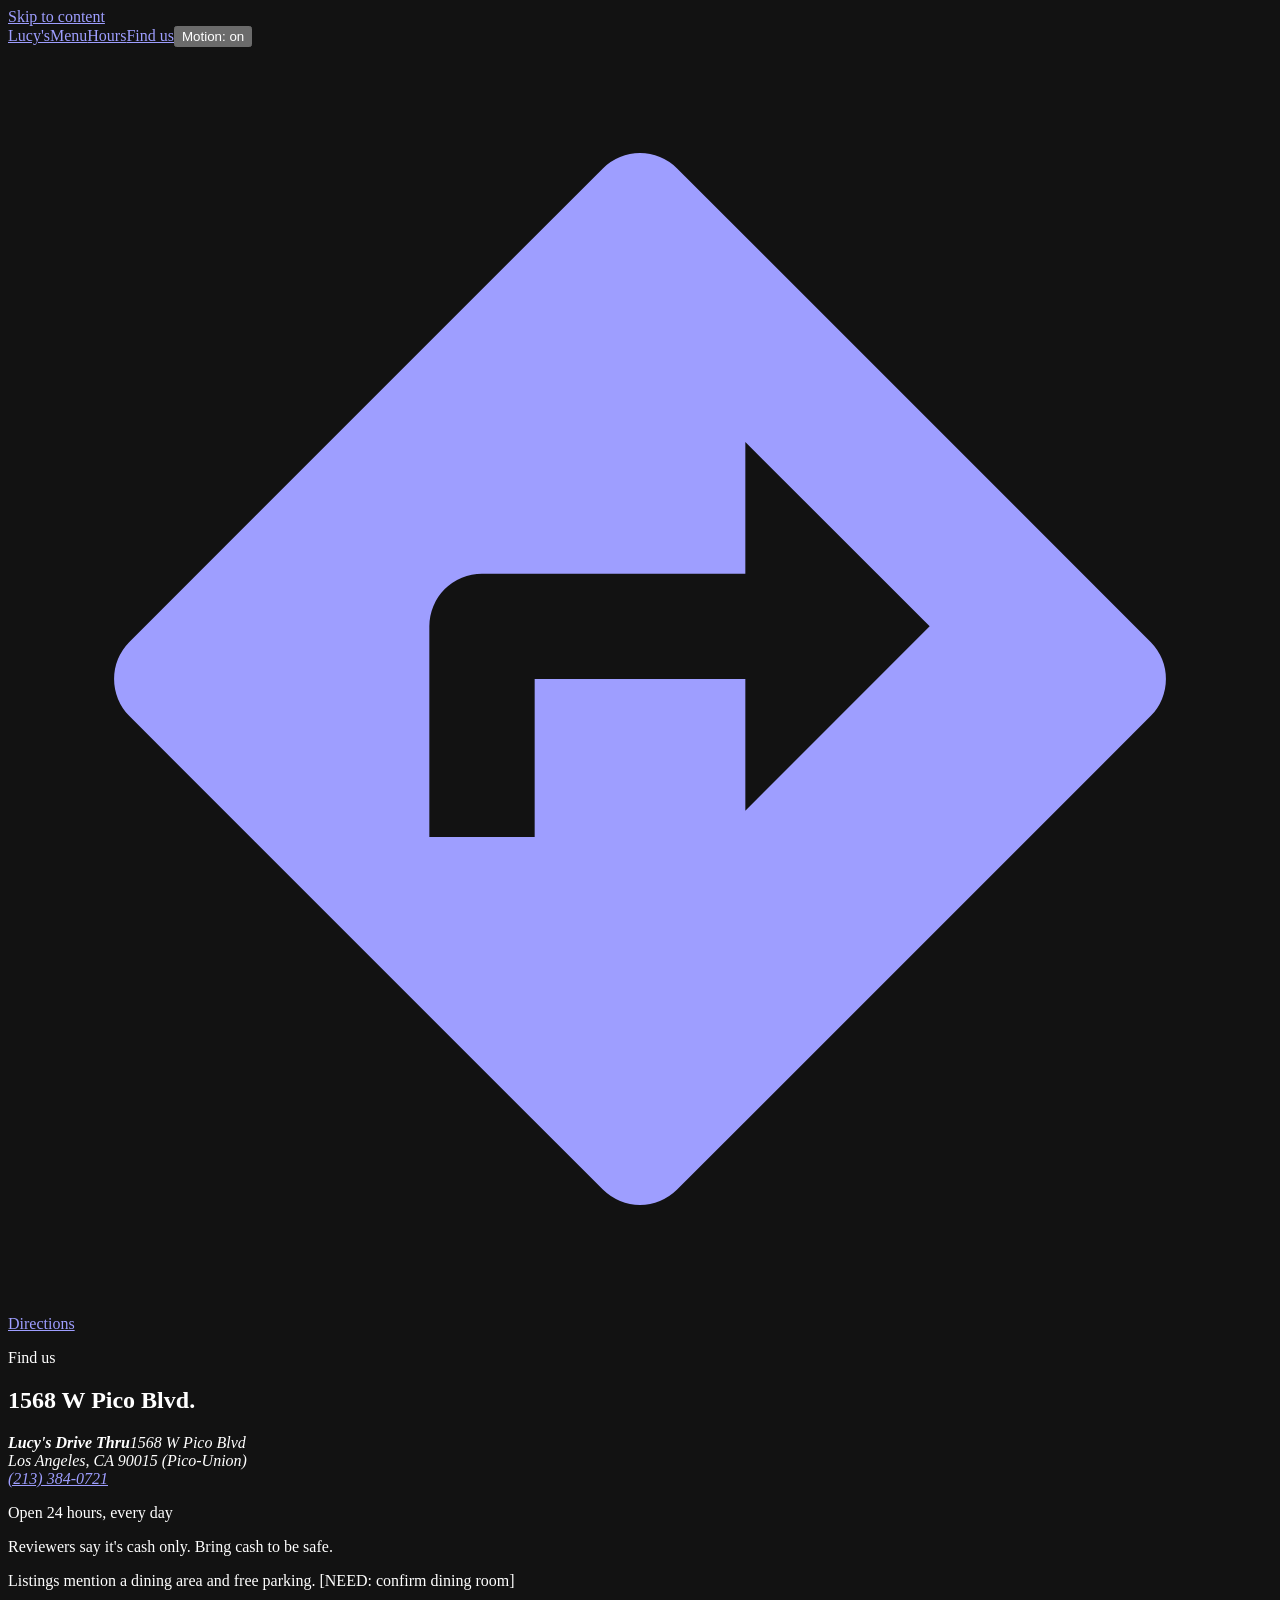
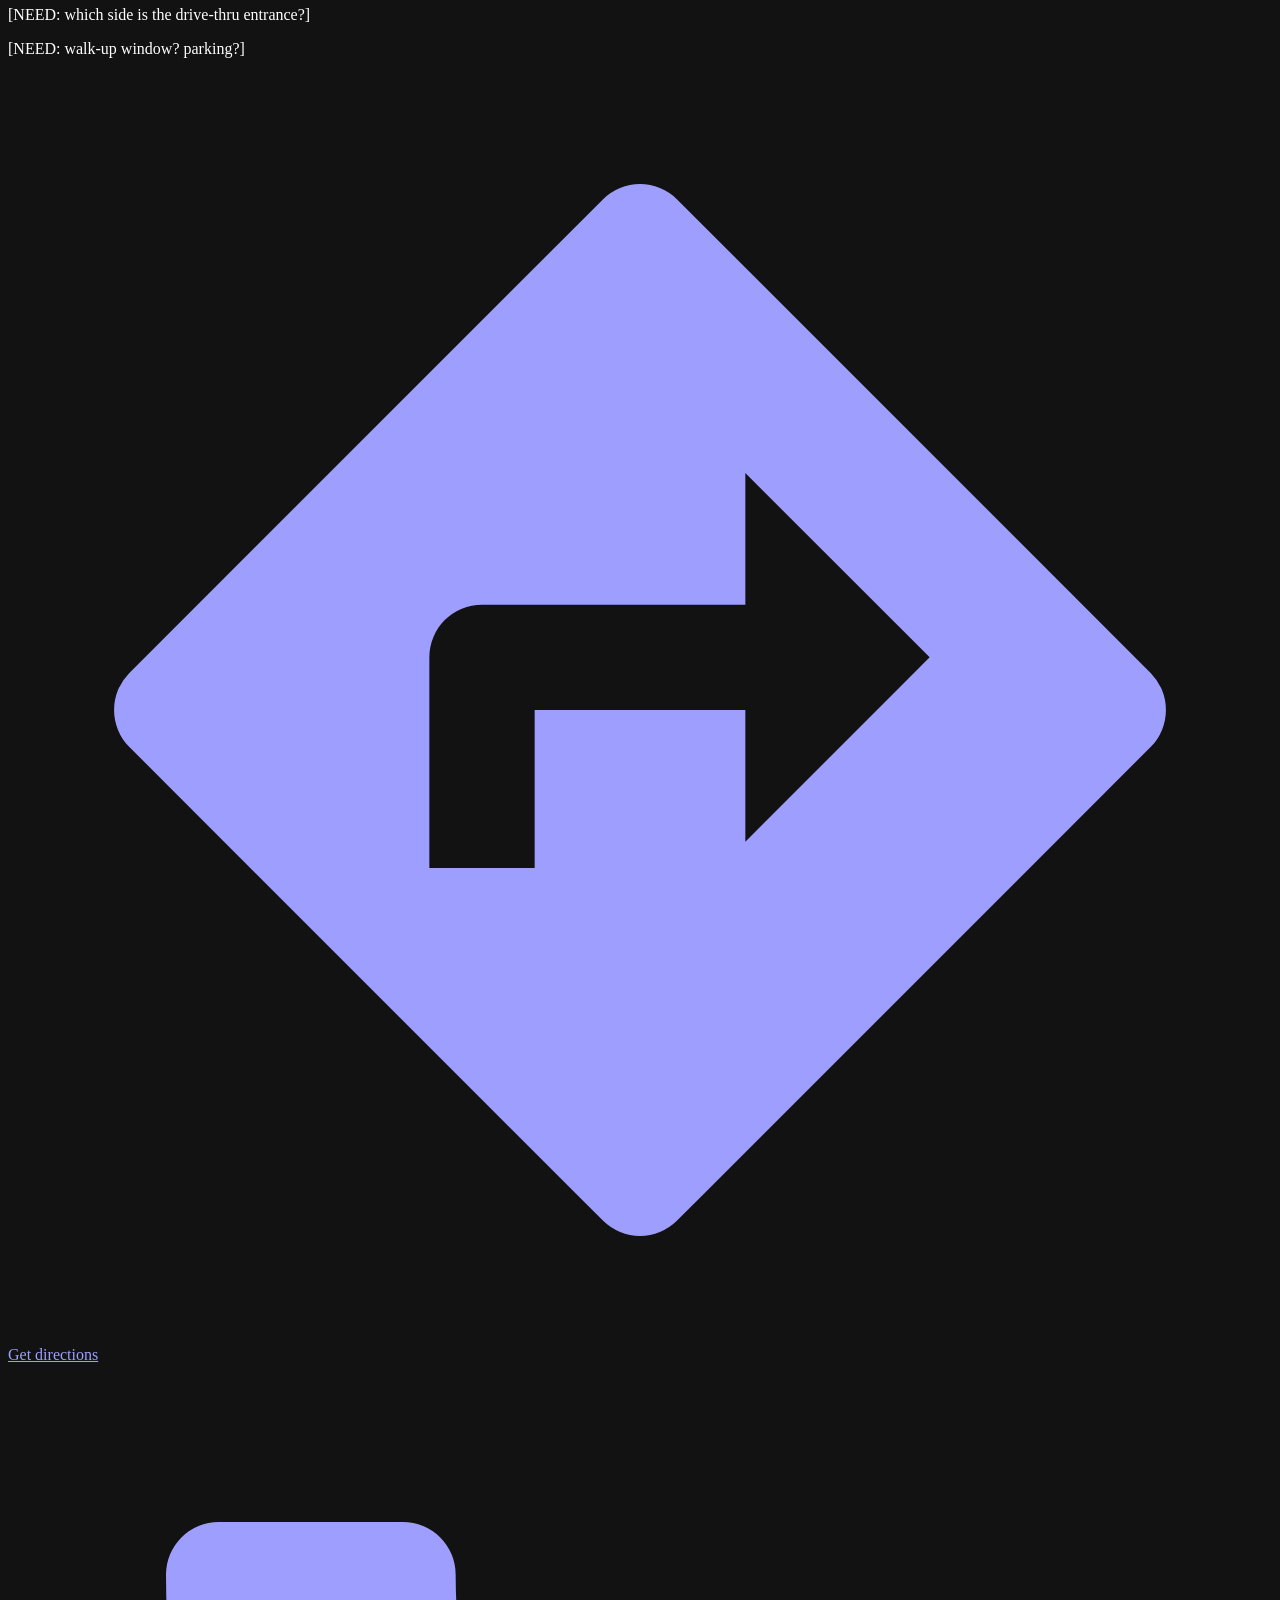
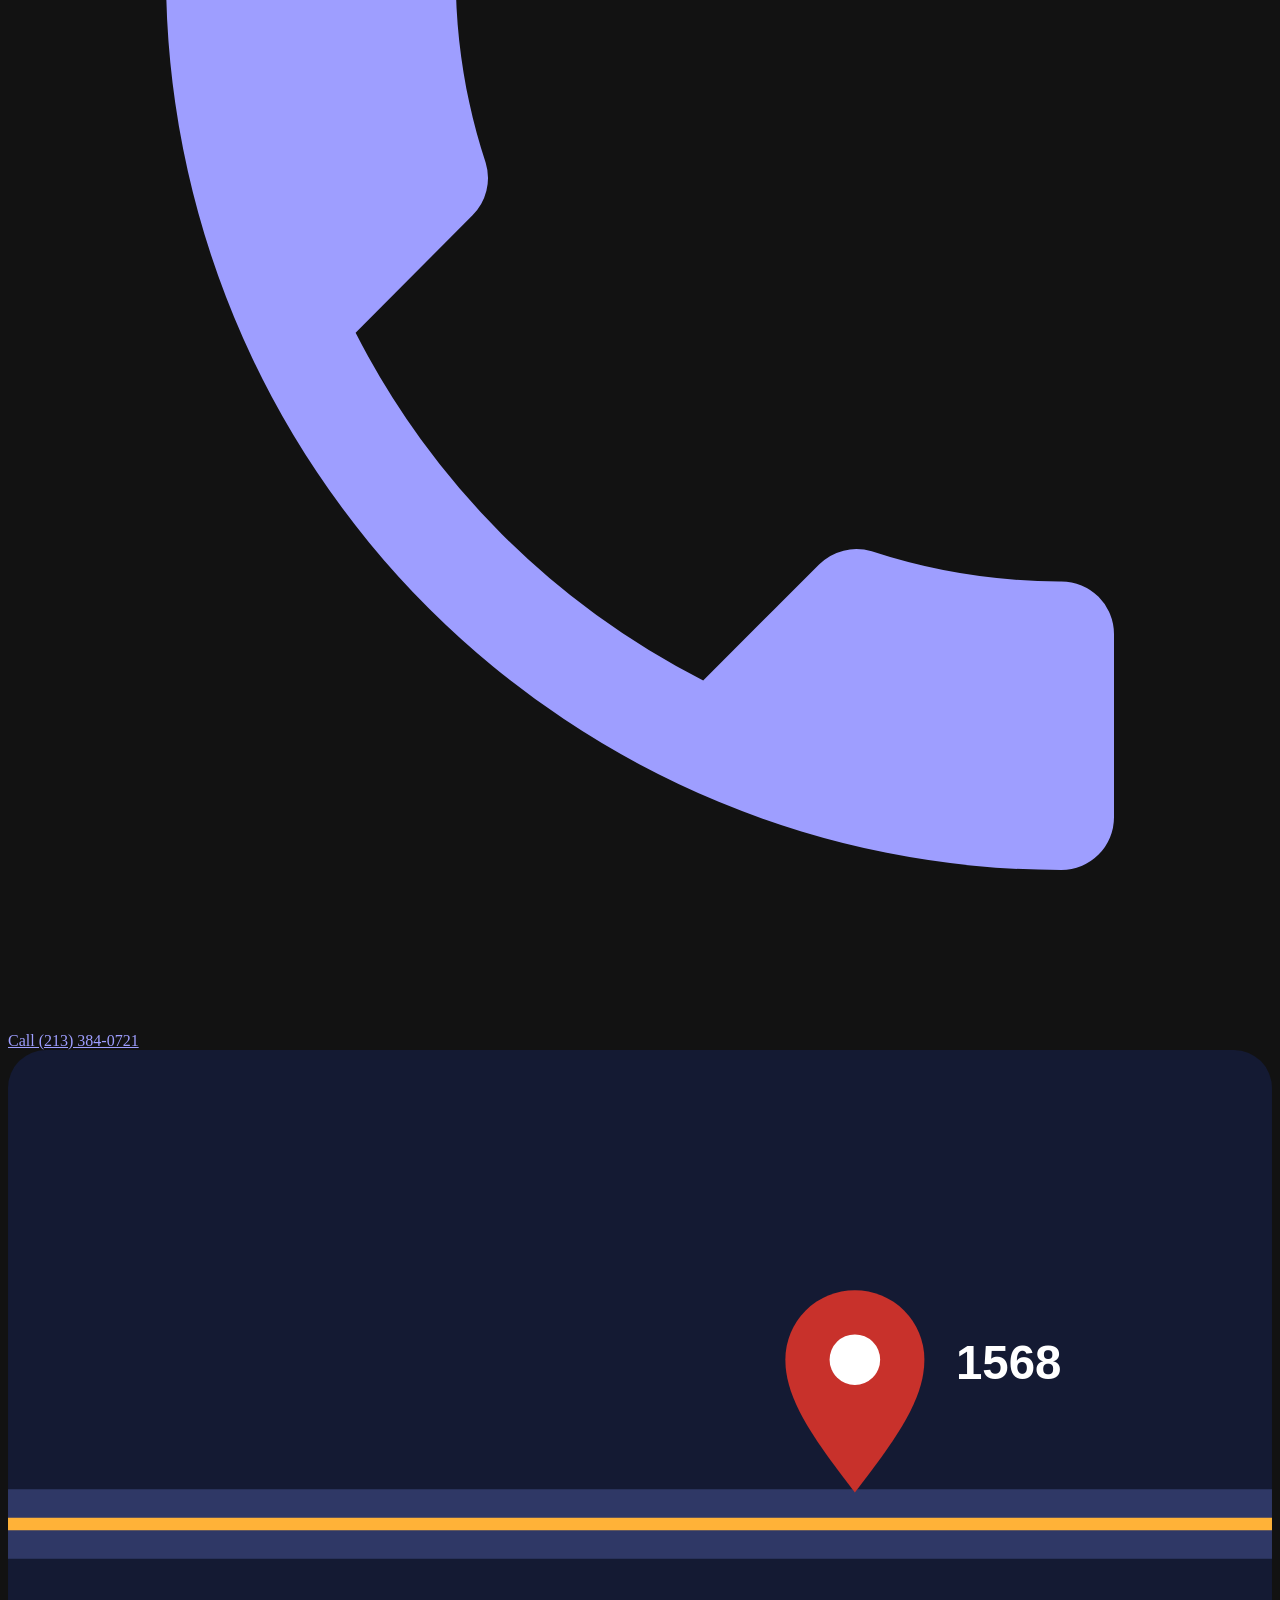
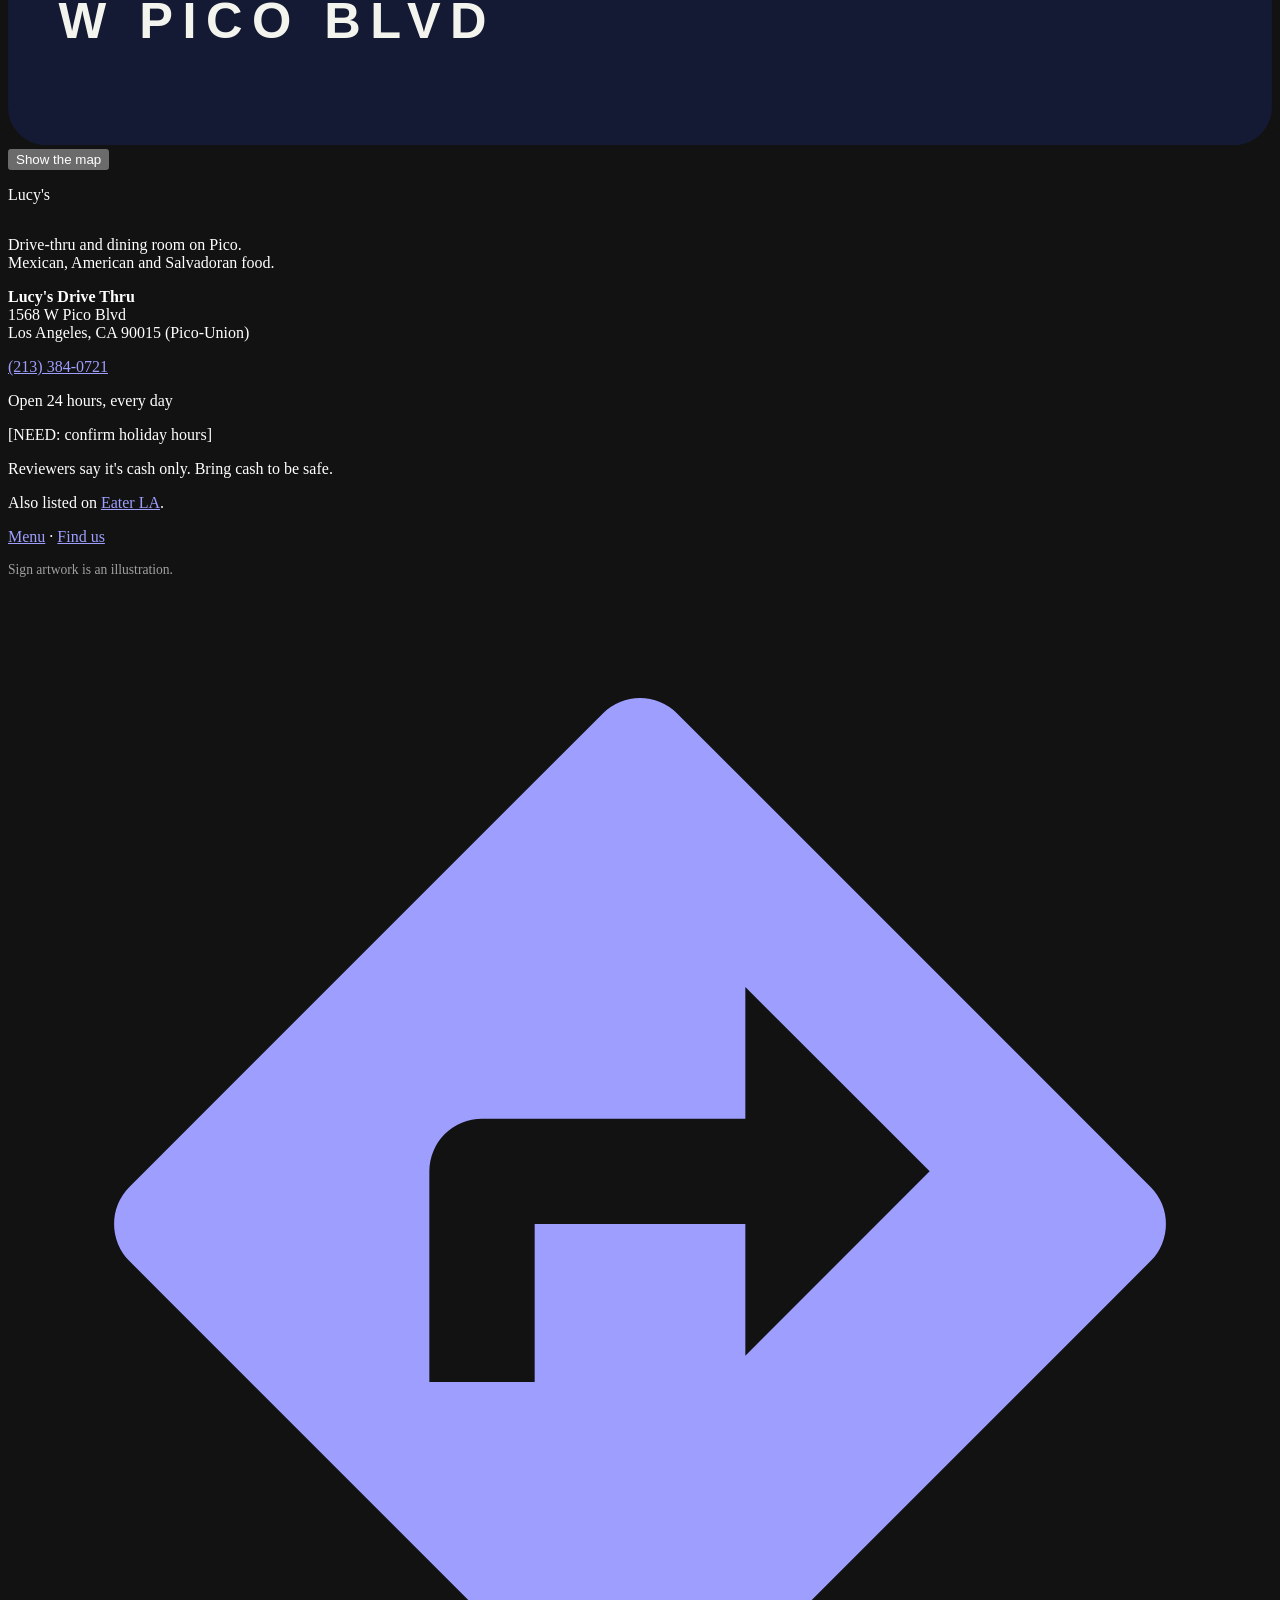
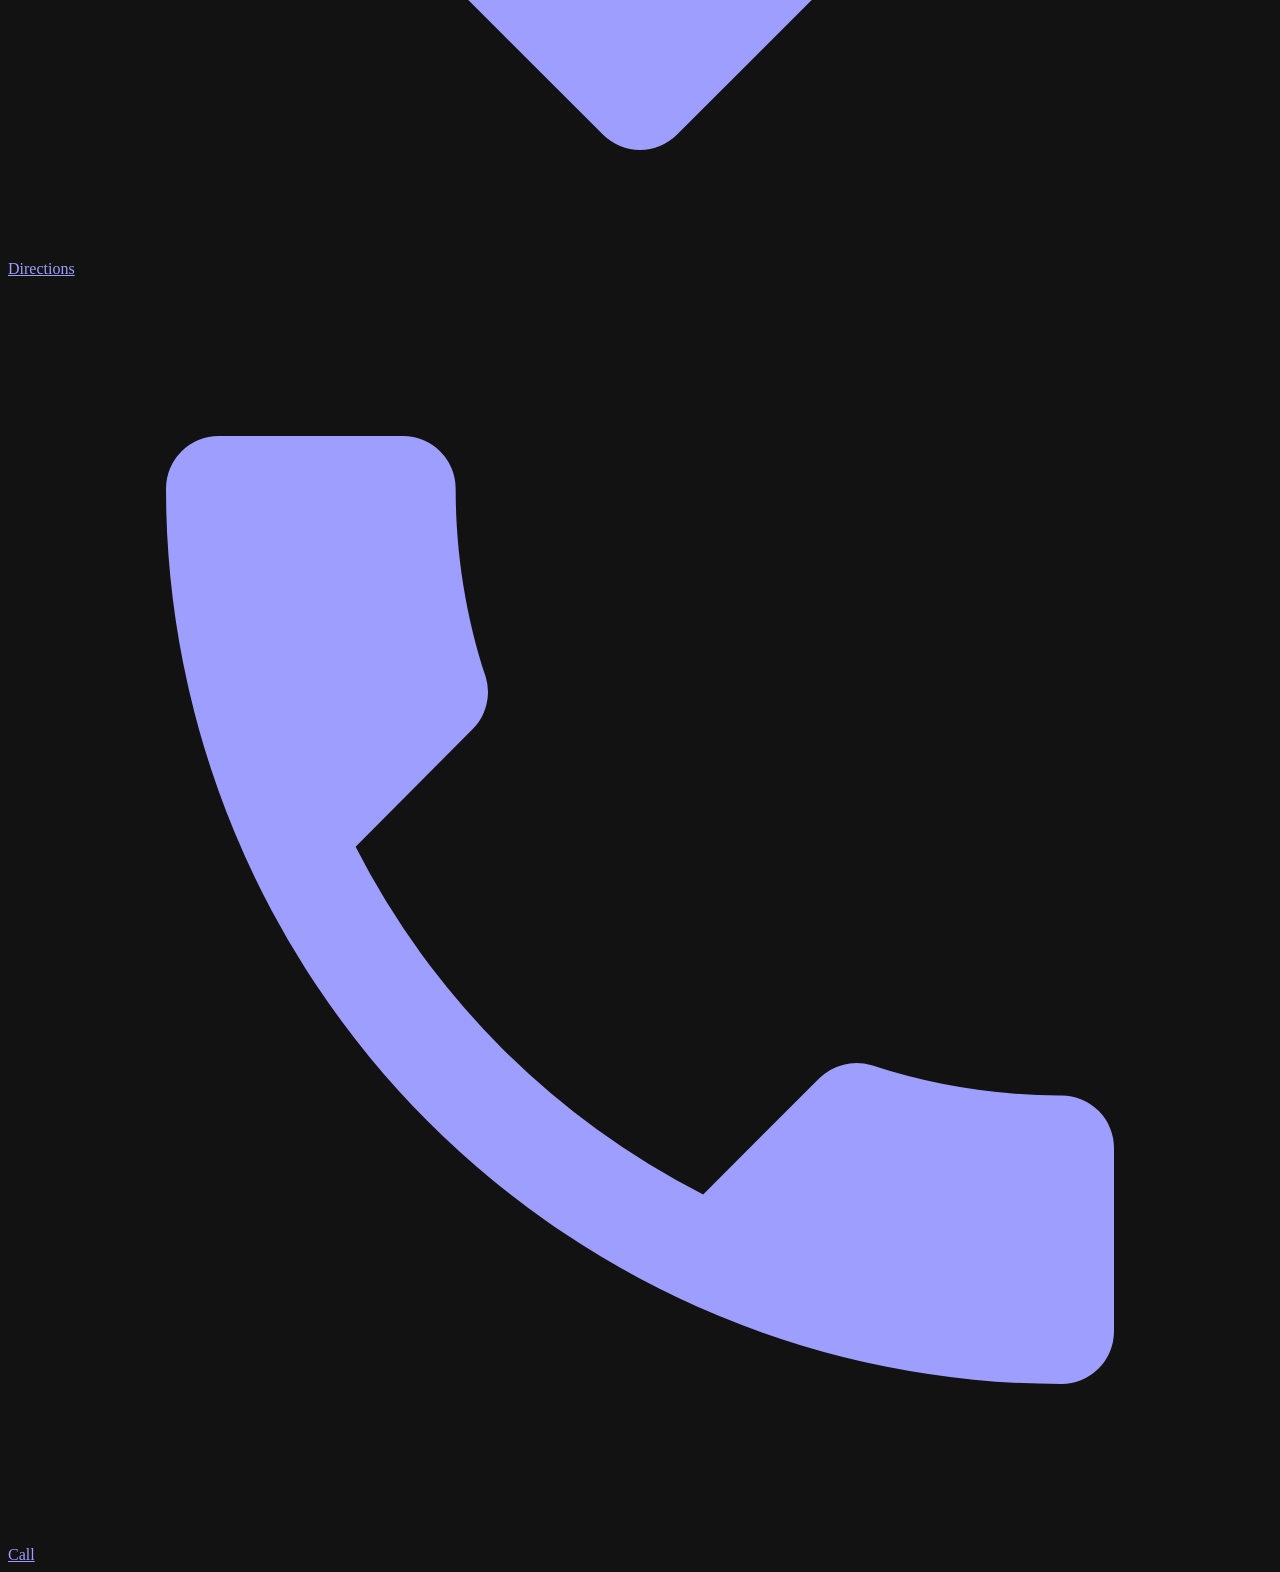
==== find-us/index.html @ cc4ecbf4 "Realism rebuild + nav fixes: no pins, no hidden CTAs, free-scroll shelves, motion toggle, photoreal " ====
<!doctype html><html lang="en"><head><meta charset="utf-8"><meta name="viewport" content="width=device-width,initial-scale=1,viewport-fit=cover">
<title>Find Us | Lucy's Drive Thru, 1568 W Pico Blvd, Los Angeles</title><meta name="description" content="Directions to Lucy's Drive Thru at 1568 W Pico Blvd, Los Angeles, CA 90015 in Pico-Union. Drive-thru, dining room and parking per listings. Open 24 hours."><link rel="canonical" href="https://answerfirstai-ai.github.io/lucys-drive-thru/find-us/">
<meta name="theme-color" content="#141A33"><meta name="color-scheme" content="dark">
<meta property="og:type" content="restaurant"><meta property="og:site_name" content="Lucy's Drive Thru"><meta property="og:title" content="Find Us | Lucy's Drive Thru, 1568 W Pico Blvd, Los Angeles"><meta property="og:description" content="Directions to Lucy's Drive Thru at 1568 W Pico Blvd, Los Angeles, CA 90015 in Pico-Union. Drive-thru, dining room and parking per listings. Open 24 hours."><meta property="og:url" content="https://answerfirstai-ai.github.io/lucys-drive-thru/find-us/"><meta property="og:image" content="https://answerfirstai-ai.github.io/lucys-drive-thru/assets/og.png"><meta property="og:image:width" content="1200"><meta property="og:image:height" content="630"><meta property="og:locale" content="en_US">
<meta name="twitter:card" content="summary_large_image"><meta name="twitter:title" content="Find Us | Lucy's Drive Thru, 1568 W Pico Blvd, Los Angeles"><meta name="twitter:description" content="Directions to Lucy's Drive Thru at 1568 W Pico Blvd, Los Angeles, CA 90015 in Pico-Union. Drive-thru, dining room and parking per listings. Open 24 hours."><meta name="twitter:image" content="https://answerfirstai-ai.github.io/lucys-drive-thru/assets/og.png">
<link rel="icon" href="/lucys-drive-thru/favicon.svg" type="image/svg+xml"><link rel="icon" href="/lucys-drive-thru/favicon.ico" sizes="32x32"><link rel="apple-touch-icon" href="/lucys-drive-thru/assets/apple-touch-icon.png"><link rel="manifest" href="/lucys-drive-thru/site.webmanifest">
<link rel="preload" href="/lucys-drive-thru/assets/fonts/BowlbyOne-400.woff2" as="font" type="font/woff2" crossorigin><link rel="preload" href="/lucys-drive-thru/assets/fonts/Barlow-400.woff2" as="font" type="font/woff2" crossorigin>
<link rel="stylesheet" href="/lucys-drive-thru/assets/site.css">
<script>if(!matchMedia('(prefers-reduced-motion: reduce)').matches)document.documentElement.classList.add('js-motion')</script>
<script type="application/ld+json">{"@context": "https://schema.org", "@type": "Restaurant", "@id": "https://answerfirstai-ai.github.io/lucys-drive-thru/#restaurant", "name": "Lucy's Drive Thru", "url": "https://answerfirstai-ai.github.io/lucys-drive-thru/", "telephone": "+1-213-384-0721", "address": {"@type": "PostalAddress", "streetAddress": "1568 W Pico Blvd", "addressLocality": "Los Angeles", "addressRegion": "CA", "postalCode": "90015", "addressCountry": "US"}, "geo": {"@type": "GeoCoordinates", "latitude": 34.0443442, "longitude": -118.2768267}, "hasMap": "https://www.google.com/maps/place/?q=place_id:ChIJN43S4pXHwoAR_sz0JYM8-tQ", "openingHoursSpecification": [{"@type": "OpeningHoursSpecification", "dayOfWeek": ["Monday", "Tuesday", "Wednesday", "Thursday", "Friday", "Saturday", "Sunday"], "opens": "00:00", "closes": "23:59"}], "servesCuisine": ["Mexican", "American", "Salvadoran"], "hasMenu": "https://answerfirstai-ai.github.io/lucys-drive-thru/menu/", "priceRange": "$", "areaServed": "Pico-Union, Los Angeles", "image": "https://answerfirstai-ai.github.io/lucys-drive-thru/assets/og.png", "sameAs": ["https://la.eater.com/venue/31256/lucy-s-drive-thru", "https://www.yelp.com/biz/lucys-drive-thru-los-angeles"]}</script></head><body>
<a class="skip" href="#main">Skip to content</a><nav class="nav" aria-label="Main"><a class="logo" href="/lucys-drive-thru/" aria-label="Lucy's Drive Thru home">Lucy's</a><a class="l" href="/lucys-drive-thru/menu/">Menu</a><a class="l hide-s" href="/lucys-drive-thru/#hours">Hours</a><a class="l hide-s" href="/lucys-drive-thru/#find" aria-current="page">Find us</a><button class="mt" type="button" data-motion aria-pressed="false" title="Turn animations off">Motion: on</button><a class="btn btn-a" data-dir href="https://www.google.com/maps/dir/?api=1&destination=Lucy%27s+Drive+Thru%2C+1568+W+Pico+Blvd%2C+Los+Angeles%2C+CA+90015" target="_blank" rel="noopener"><svg viewBox="0 0 24 24" aria-hidden="true" fill="currentColor"><path d="M21.7 11.3 12.7 2.3a1 1 0 0 0-1.4 0l-9 9a1 1 0 0 0 0 1.4l9 9a1 1 0 0 0 1.4 0l9-9a1 1 0 0 0 0-1.4zM14 14.5V12h-4v3H8v-4a1 1 0 0 1 1-1h5V7.5l3.5 3.5z"/></svg><span class="lbl">Directions</span></a></nav>
<main id="main"><section class="page-hero"><div class="wrap find-grid"><div><p class="eyebrow">Find us</p><h1>1568 W Pico Blvd.</h1>
<address class="nap"><strong>Lucy's Drive Thru</strong>1568 W Pico Blvd<br>Los Angeles, CA 90015 (Pico-Union)<br><a href="tel:+12133840721">(213) 384-0721</a></address>
<p><span class="open"><i></i>Open 24 hours, every day</span></p><p>Reviewers say it's cash only. Bring cash to be safe.</p><p>Listings mention a dining area and free parking. <span class="need">[NEED: confirm dining room]</span></p>
<p><span class="need">[NEED: which side is the drive-thru entrance?]</span></p><p><span class="need">[NEED: walk-up window? parking?]</span></p>
<div class="ctas" style="margin-top:20px"><a class="btn btn-a" data-dir href="https://www.google.com/maps/dir/?api=1&destination=Lucy%27s+Drive+Thru%2C+1568+W+Pico+Blvd%2C+Los+Angeles%2C+CA+90015" target="_blank" rel="noopener"><svg viewBox="0 0 24 24" aria-hidden="true" fill="currentColor"><path d="M21.7 11.3 12.7 2.3a1 1 0 0 0-1.4 0l-9 9a1 1 0 0 0 0 1.4l9 9a1 1 0 0 0 1.4 0l9-9a1 1 0 0 0 0-1.4zM14 14.5V12h-4v3H8v-4a1 1 0 0 1 1-1h5V7.5l3.5 3.5z"/></svg><span class="lbl">Get directions</span></a><a class="btn btn-g" data-call href="tel:+12133840721"><svg viewBox="0 0 24 24" aria-hidden="true" fill="currentColor"><path d="M6.6 10.8a15.1 15.1 0 0 0 6.6 6.6l2.2-2.2a1 1 0 0 1 1-.25 11.4 11.4 0 0 0 3.6.57 1 1 0 0 1 1 1V20a1 1 0 0 1-1 1A17 17 0 0 1 3 4a1 1 0 0 1 1-1h3.5a1 1 0 0 1 1 1c0 1.25.2 2.45.57 3.57a1 1 0 0 1-.25 1z"/></svg><span class="lbl">Call (213) 384-0721</span></a></div></div><div class="route"><svg viewBox="0 0 400 220" role="img" aria-label="Simplified line drawing of W Pico Blvd with a pin at 1568 W Pico Blvd"><rect width="400" height="220" rx="12" fill="#141A33"/>
<path d="M0 150 H400" stroke="#2f3866" stroke-width="22"/><path class="pico" d="M0 150 H400" stroke="#FFB238" stroke-width="4" stroke-dasharray="400" stroke-dashoffset="0" fill="none"/>
<text x="16" y="186" fill="#F4F4EE" font-family="Barlow Condensed, sans-serif" font-weight="700" font-size="16" letter-spacing="3">W PICO BLVD</text>
<g class="pin"><path d="M268 140c-14-18-22-30-22-42a22 22 0 0 1 44 0c0 12-8 24-22 42z" fill="#C8312B"/><circle cx="268" cy="98" r="8" fill="#fff"/></g>
<text x="300" y="104" fill="#fff" font-family="Barlow, sans-serif" font-weight="600" font-size="15">1568</text></svg><div class="mapbox" data-map><button class="btn btn-g" type="button" data-loadmap>Show the map</button></div></div></div></section></main><footer><div class="wrap f-grid">
<div><p class="logo" style="display:inline-block">Lucy's</p><p>Drive-thru and dining room on Pico.<br>Mexican, American and Salvadoran food.</p></div>
<div><p><strong>Lucy's Drive Thru</strong><br>1568 W Pico Blvd<br>Los Angeles, CA 90015 (Pico-Union)</p><p><a href="tel:+12133840721">(213) 384-0721</a></p></div>
<div><p><span class="open"><i></i>Open 24 hours, every day</span></p><p><span class="need">[NEED: confirm holiday hours]</span></p><p>Reviewers say it's cash only. Bring cash to be safe.</p></div>
<div><p>Also listed on <a href="https://la.eater.com/venue/31256/lucy-s-drive-thru" rel="noopener" target="_blank">Eater LA</a>.</p><p><a href="/lucys-drive-thru/menu/">Menu</a> · <a href="/lucys-drive-thru/find-us/">Find us</a></p><p style="opacity:.6;font-size:.85rem">Sign artwork is an illustration.</p></div>
</div></footer>
<div class="mbar" role="group" aria-label="Quick actions"><a class="btn btn-a" data-dir href="https://www.google.com/maps/dir/?api=1&destination=Lucy%27s+Drive+Thru%2C+1568+W+Pico+Blvd%2C+Los+Angeles%2C+CA+90015" target="_blank" rel="noopener"><svg viewBox="0 0 24 24" aria-hidden="true" fill="currentColor"><path d="M21.7 11.3 12.7 2.3a1 1 0 0 0-1.4 0l-9 9a1 1 0 0 0 0 1.4l9 9a1 1 0 0 0 1.4 0l9-9a1 1 0 0 0 0-1.4zM14 14.5V12h-4v3H8v-4a1 1 0 0 1 1-1h5V7.5l3.5 3.5z"/></svg><span class="lbl">Directions</span></a><a class="btn btn-g" data-call href="tel:+12133840721"><svg viewBox="0 0 24 24" aria-hidden="true" fill="currentColor"><path d="M6.6 10.8a15.1 15.1 0 0 0 6.6 6.6l2.2-2.2a1 1 0 0 1 1-.25 11.4 11.4 0 0 0 3.6.57 1 1 0 0 1 1 1V20a1 1 0 0 1-1 1A17 17 0 0 1 3 4a1 1 0 0 1 1-1h3.5a1 1 0 0 1 1 1c0 1.25.2 2.45.57 3.57a1 1 0 0 1-.25 1z"/></svg><span class="lbl">Call</span></a></div>
<script src="/lucys-drive-thru/assets/js/gsap.min.js" defer></script><script src="/lucys-drive-thru/assets/js/ScrollTrigger.min.js" defer></script><script src="/lucys-drive-thru/assets/js/app.js" defer></script></body></html>
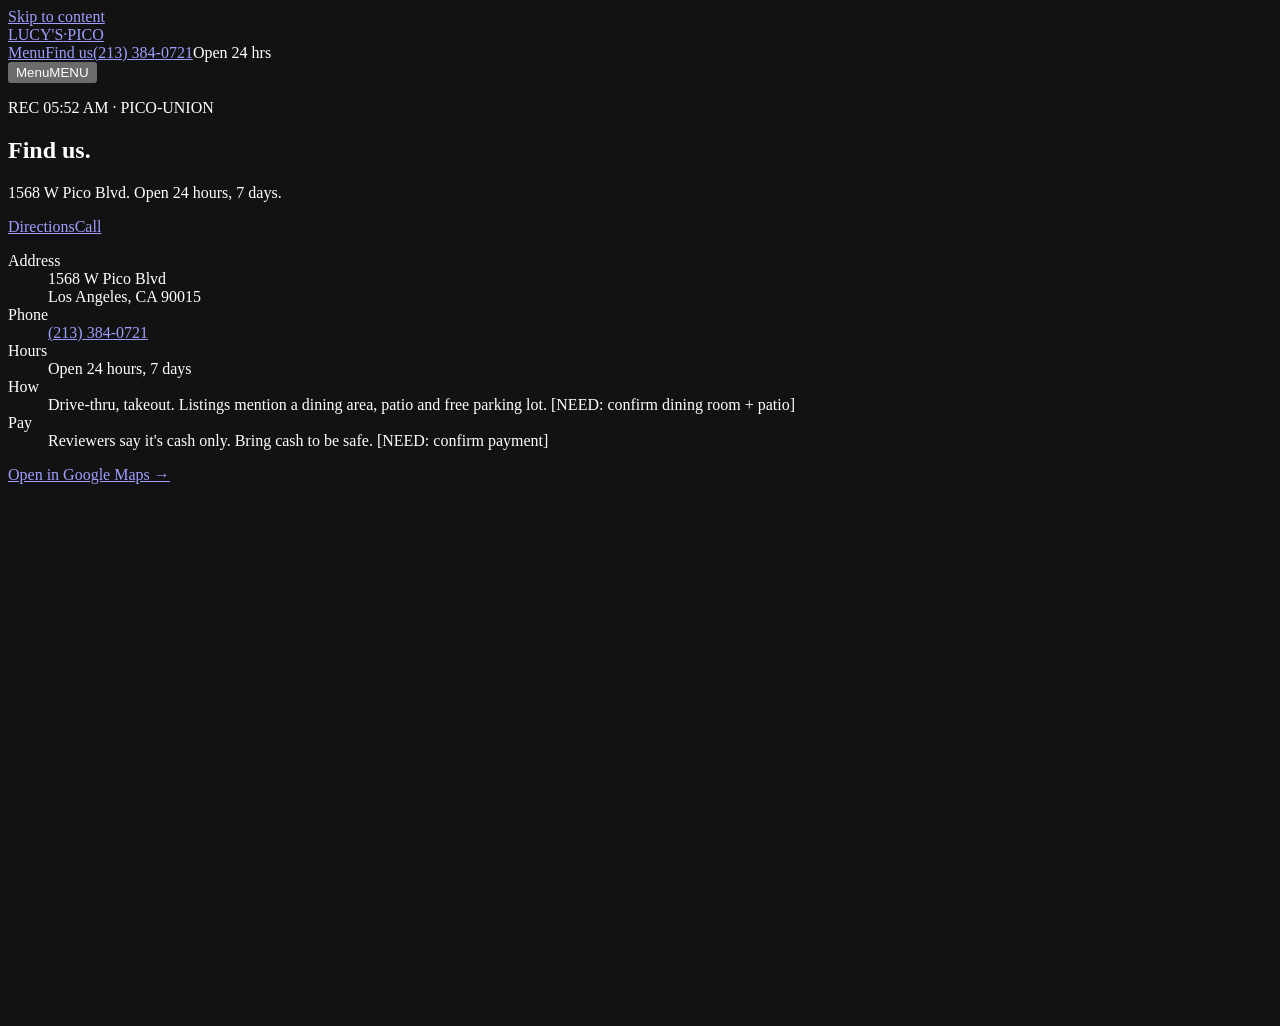
==== commit e3b541c9: "Rebuild from scratch: Rev 3 '3:07 AM' — dashcam photo essay, backlit menu board, WebGL puddle reflec" ====
--- a/find-us/index.html
+++ b/find-us/index.html
@@ -1,27 +1,27 @@
 <!doctype html><html lang="en"><head><meta charset="utf-8"><meta name="viewport" content="width=device-width,initial-scale=1,viewport-fit=cover">
-<title>Find Us | Lucy's Drive Thru, 1568 W Pico Blvd, Los Angeles</title><meta name="description" content="Directions to Lucy's Drive Thru at 1568 W Pico Blvd, Los Angeles, CA 90015 in Pico-Union. Drive-thru, dining room and parking per listings. Open 24 hours."><link rel="canonical" href="https://answerfirstai-ai.github.io/lucys-drive-thru/find-us/">
-<meta name="theme-color" content="#141A33"><meta name="color-scheme" content="dark">
-<meta property="og:type" content="restaurant"><meta property="og:site_name" content="Lucy's Drive Thru"><meta property="og:title" content="Find Us | Lucy's Drive Thru, 1568 W Pico Blvd, Los Angeles"><meta property="og:description" content="Directions to Lucy's Drive Thru at 1568 W Pico Blvd, Los Angeles, CA 90015 in Pico-Union. Drive-thru, dining room and parking per listings. Open 24 hours."><meta property="og:url" content="https://answerfirstai-ai.github.io/lucys-drive-thru/find-us/"><meta property="og:image" content="https://answerfirstai-ai.github.io/lucys-drive-thru/assets/og.png"><meta property="og:image:width" content="1200"><meta property="og:image:height" content="630"><meta property="og:locale" content="en_US">
-<meta name="twitter:card" content="summary_large_image"><meta name="twitter:title" content="Find Us | Lucy's Drive Thru, 1568 W Pico Blvd, Los Angeles"><meta name="twitter:description" content="Directions to Lucy's Drive Thru at 1568 W Pico Blvd, Los Angeles, CA 90015 in Pico-Union. Drive-thru, dining room and parking per listings. Open 24 hours."><meta name="twitter:image" content="https://answerfirstai-ai.github.io/lucys-drive-thru/assets/og.png">
+<title>Find Us | Lucy's Drive Thru, 1568 W Pico Blvd, Los Angeles</title><meta name="description" content="Lucy's Drive Thru is at 1568 W Pico Blvd, Los Angeles, CA 90015 in Pico-Union. Open 24 hours, 7 days. Drive-thru and dining area. Call (213) 384-0721."><link rel="canonical" href="https://answerfirstai-ai.github.io/lucys-drive-thru/find-us/">
+<meta name="theme-color" content="#0D0E10"><meta name="color-scheme" content="dark">
+<meta property="og:type" content="website"><meta property="og:site_name" content="Lucy's Drive Thru"><meta property="og:title" content="Find Us | Lucy's Drive Thru, 1568 W Pico Blvd, Los Angeles"><meta property="og:description" content="Lucy's Drive Thru is at 1568 W Pico Blvd, Los Angeles, CA 90015 in Pico-Union. Open 24 hours, 7 days. Drive-thru and dining area. Call (213) 384-0721."><meta property="og:url" content="https://answerfirstai-ai.github.io/lucys-drive-thru/find-us/"><meta property="og:image" content="https://answerfirstai-ai.github.io/lucys-drive-thru/assets/og.jpg"><meta property="og:image:width" content="1200"><meta property="og:image:height" content="630"><meta property="og:locale" content="en_US">
+<meta name="twitter:card" content="summary_large_image"><meta name="twitter:title" content="Find Us | Lucy's Drive Thru, 1568 W Pico Blvd, Los Angeles"><meta name="twitter:description" content="Lucy's Drive Thru is at 1568 W Pico Blvd, Los Angeles, CA 90015 in Pico-Union. Open 24 hours, 7 days. Drive-thru and dining area. Call (213) 384-0721."><meta name="twitter:image" content="https://answerfirstai-ai.github.io/lucys-drive-thru/assets/og.jpg">
 <link rel="icon" href="/lucys-drive-thru/favicon.svg" type="image/svg+xml"><link rel="icon" href="/lucys-drive-thru/favicon.ico" sizes="32x32"><link rel="apple-touch-icon" href="/lucys-drive-thru/assets/apple-touch-icon.png"><link rel="manifest" href="/lucys-drive-thru/site.webmanifest">
-<link rel="preload" href="/lucys-drive-thru/assets/fonts/BowlbyOne-400.woff2" as="font" type="font/woff2" crossorigin><link rel="preload" href="/lucys-drive-thru/assets/fonts/Barlow-400.woff2" as="font" type="font/woff2" crossorigin>
+<link rel="preload" href="/lucys-drive-thru/assets/fonts/big-shoulders-display-latin-900-normal.woff2" as="font" type="font/woff2" crossorigin>
 <link rel="stylesheet" href="/lucys-drive-thru/assets/site.css">
-<script>if(!matchMedia('(prefers-reduced-motion: reduce)').matches)document.documentElement.classList.add('js-motion')</script>
-<script type="application/ld+json">{"@context": "https://schema.org", "@type": "Restaurant", "@id": "https://answerfirstai-ai.github.io/lucys-drive-thru/#restaurant", "name": "Lucy's Drive Thru", "url": "https://answerfirstai-ai.github.io/lucys-drive-thru/", "telephone": "+1-213-384-0721", "address": {"@type": "PostalAddress", "streetAddress": "1568 W Pico Blvd", "addressLocality": "Los Angeles", "addressRegion": "CA", "postalCode": "90015", "addressCountry": "US"}, "geo": {"@type": "GeoCoordinates", "latitude": 34.0443442, "longitude": -118.2768267}, "hasMap": "https://www.google.com/maps/place/?q=place_id:ChIJN43S4pXHwoAR_sz0JYM8-tQ", "openingHoursSpecification": [{"@type": "OpeningHoursSpecification", "dayOfWeek": ["Monday", "Tuesday", "Wednesday", "Thursday", "Friday", "Saturday", "Sunday"], "opens": "00:00", "closes": "23:59"}], "servesCuisine": ["Mexican", "American", "Salvadoran"], "hasMenu": "https://answerfirstai-ai.github.io/lucys-drive-thru/menu/", "priceRange": "$", "areaServed": "Pico-Union, Los Angeles", "image": "https://answerfirstai-ai.github.io/lucys-drive-thru/assets/og.png", "sameAs": ["https://la.eater.com/venue/31256/lucy-s-drive-thru", "https://www.yelp.com/biz/lucys-drive-thru-los-angeles"]}</script></head><body>
-<a class="skip" href="#main">Skip to content</a><nav class="nav" aria-label="Main"><a class="logo" href="/lucys-drive-thru/" aria-label="Lucy's Drive Thru home">Lucy's</a><a class="l" href="/lucys-drive-thru/menu/">Menu</a><a class="l hide-s" href="/lucys-drive-thru/#hours">Hours</a><a class="l hide-s" href="/lucys-drive-thru/#find" aria-current="page">Find us</a><button class="mt" type="button" data-motion aria-pressed="false" title="Turn animations off">Motion: on</button><a class="btn btn-a" data-dir href="https://www.google.com/maps/dir/?api=1&destination=Lucy%27s+Drive+Thru%2C+1568+W+Pico+Blvd%2C+Los+Angeles%2C+CA+90015" target="_blank" rel="noopener"><svg viewBox="0 0 24 24" aria-hidden="true" fill="currentColor"><path d="M21.7 11.3 12.7 2.3a1 1 0 0 0-1.4 0l-9 9a1 1 0 0 0 0 1.4l9 9a1 1 0 0 0 1.4 0l9-9a1 1 0 0 0 0-1.4zM14 14.5V12h-4v3H8v-4a1 1 0 0 1 1-1h5V7.5l3.5 3.5z"/></svg><span class="lbl">Directions</span></a></nav>
-<main id="main"><section class="page-hero"><div class="wrap find-grid"><div><p class="eyebrow">Find us</p><h1>1568 W Pico Blvd.</h1>
-<address class="nap"><strong>Lucy's Drive Thru</strong>1568 W Pico Blvd<br>Los Angeles, CA 90015 (Pico-Union)<br><a href="tel:+12133840721">(213) 384-0721</a></address>
-<p><span class="open"><i></i>Open 24 hours, every day</span></p><p>Reviewers say it's cash only. Bring cash to be safe.</p><p>Listings mention a dining area and free parking. <span class="need">[NEED: confirm dining room]</span></p>
-<p><span class="need">[NEED: which side is the drive-thru entrance?]</span></p><p><span class="need">[NEED: walk-up window? parking?]</span></p>
-<div class="ctas" style="margin-top:20px"><a class="btn btn-a" data-dir href="https://www.google.com/maps/dir/?api=1&destination=Lucy%27s+Drive+Thru%2C+1568+W+Pico+Blvd%2C+Los+Angeles%2C+CA+90015" target="_blank" rel="noopener"><svg viewBox="0 0 24 24" aria-hidden="true" fill="currentColor"><path d="M21.7 11.3 12.7 2.3a1 1 0 0 0-1.4 0l-9 9a1 1 0 0 0 0 1.4l9 9a1 1 0 0 0 1.4 0l9-9a1 1 0 0 0 0-1.4zM14 14.5V12h-4v3H8v-4a1 1 0 0 1 1-1h5V7.5l3.5 3.5z"/></svg><span class="lbl">Get directions</span></a><a class="btn btn-g" data-call href="tel:+12133840721"><svg viewBox="0 0 24 24" aria-hidden="true" fill="currentColor"><path d="M6.6 10.8a15.1 15.1 0 0 0 6.6 6.6l2.2-2.2a1 1 0 0 1 1-.25 11.4 11.4 0 0 0 3.6.57 1 1 0 0 1 1 1V20a1 1 0 0 1-1 1A17 17 0 0 1 3 4a1 1 0 0 1 1-1h3.5a1 1 0 0 1 1 1c0 1.25.2 2.45.57 3.57a1 1 0 0 1-.25 1z"/></svg><span class="lbl">Call (213) 384-0721</span></a></div></div><div class="route"><svg viewBox="0 0 400 220" role="img" aria-label="Simplified line drawing of W Pico Blvd with a pin at 1568 W Pico Blvd"><rect width="400" height="220" rx="12" fill="#141A33"/>
-<path d="M0 150 H400" stroke="#2f3866" stroke-width="22"/><path class="pico" d="M0 150 H400" stroke="#FFB238" stroke-width="4" stroke-dasharray="400" stroke-dashoffset="0" fill="none"/>
-<text x="16" y="186" fill="#F4F4EE" font-family="Barlow Condensed, sans-serif" font-weight="700" font-size="16" letter-spacing="3">W PICO BLVD</text>
-<g class="pin"><path d="M268 140c-14-18-22-30-22-42a22 22 0 0 1 44 0c0 12-8 24-22 42z" fill="#C8312B"/><circle cx="268" cy="98" r="8" fill="#fff"/></g>
-<text x="300" y="104" fill="#fff" font-family="Barlow, sans-serif" font-weight="600" font-size="15">1568</text></svg><div class="mapbox" data-map><button class="btn btn-g" type="button" data-loadmap>Show the map</button></div></div></div></section></main><footer><div class="wrap f-grid">
-<div><p class="logo" style="display:inline-block">Lucy's</p><p>Drive-thru and dining room on Pico.<br>Mexican, American and Salvadoran food.</p></div>
-<div><p><strong>Lucy's Drive Thru</strong><br>1568 W Pico Blvd<br>Los Angeles, CA 90015 (Pico-Union)</p><p><a href="tel:+12133840721">(213) 384-0721</a></p></div>
-<div><p><span class="open"><i></i>Open 24 hours, every day</span></p><p><span class="need">[NEED: confirm holiday hours]</span></p><p>Reviewers say it's cash only. Bring cash to be safe.</p></div>
-<div><p>Also listed on <a href="https://la.eater.com/venue/31256/lucy-s-drive-thru" rel="noopener" target="_blank">Eater LA</a>.</p><p><a href="/lucys-drive-thru/menu/">Menu</a> · <a href="/lucys-drive-thru/find-us/">Find us</a></p><p style="opacity:.6;font-size:.85rem">Sign artwork is an illustration.</p></div>
-</div></footer>
-<div class="mbar" role="group" aria-label="Quick actions"><a class="btn btn-a" data-dir href="https://www.google.com/maps/dir/?api=1&destination=Lucy%27s+Drive+Thru%2C+1568+W+Pico+Blvd%2C+Los+Angeles%2C+CA+90015" target="_blank" rel="noopener"><svg viewBox="0 0 24 24" aria-hidden="true" fill="currentColor"><path d="M21.7 11.3 12.7 2.3a1 1 0 0 0-1.4 0l-9 9a1 1 0 0 0 0 1.4l9 9a1 1 0 0 0 1.4 0l9-9a1 1 0 0 0 0-1.4zM14 14.5V12h-4v3H8v-4a1 1 0 0 1 1-1h5V7.5l3.5 3.5z"/></svg><span class="lbl">Directions</span></a><a class="btn btn-g" data-call href="tel:+12133840721"><svg viewBox="0 0 24 24" aria-hidden="true" fill="currentColor"><path d="M6.6 10.8a15.1 15.1 0 0 0 6.6 6.6l2.2-2.2a1 1 0 0 1 1-.25 11.4 11.4 0 0 0 3.6.57 1 1 0 0 1 1 1V20a1 1 0 0 1-1 1A17 17 0 0 1 3 4a1 1 0 0 1 1-1h3.5a1 1 0 0 1 1 1c0 1.25.2 2.45.57 3.57a1 1 0 0 1-.25 1z"/></svg><span class="lbl">Call</span></a></div>
-<script src="/lucys-drive-thru/assets/js/gsap.min.js" defer></script><script src="/lucys-drive-thru/assets/js/ScrollTrigger.min.js" defer></script><script src="/lucys-drive-thru/assets/js/app.js" defer></script></body></html>+<script type="application/ld+json">{"@context": "https://schema.org", "@type": "Restaurant", "@id": "https://answerfirstai-ai.github.io/lucys-drive-thru/#restaurant", "name": "Lucy's Drive Thru", "url": "https://answerfirstai-ai.github.io/lucys-drive-thru/", "telephone": "+1-213-384-0721", "address": {"@type": "PostalAddress", "streetAddress": "1568 W Pico Blvd", "addressLocality": "Los Angeles", "addressRegion": "CA", "postalCode": "90015", "addressCountry": "US"}, "geo": {"@type": "GeoCoordinates", "latitude": 34.0443442, "longitude": -118.2768267}, "hasMap": "https://www.google.com/maps/place/?q=place_id:ChIJN43S4pXHwoAR_sz0JYM8-tQ", "openingHoursSpecification": [{"@type": "OpeningHoursSpecification", "dayOfWeek": ["Monday", "Tuesday", "Wednesday", "Thursday", "Friday", "Saturday", "Sunday"], "opens": "00:00", "closes": "23:59"}], "servesCuisine": ["Mexican", "Salvadoran", "American"], "hasMenu": "https://answerfirstai-ai.github.io/lucys-drive-thru/menu/", "areaServed": "Pico-Union, Los Angeles", "image": "https://answerfirstai-ai.github.io/lucys-drive-thru/assets/og.jpg", "sameAs": ["https://la.eater.com/venue/31256/lucy-s-drive-thru", "https://www.yelp.com/biz/lucys-drive-thru-los-angeles"]}</script></head><body>
+<a class="skip" href="#main">Skip to content</a>
+<header class="nav" id="top"><a class="mark" href="/lucys-drive-thru/" aria-label="Lucy's Drive Thru, home">LUCY'S<span>·</span>PICO</a>
+<nav class="links" id="navlinks" aria-label="Main"><a href="/lucys-drive-thru/menu/">Menu</a><a href="/lucys-drive-thru/find-us/">Find us</a><a class="tel" data-call href="tel:+12133840721">(213) 384-0721</a><span class="hrs">Open 24 hrs</span></nav>
+<button class="burger" type="button" aria-expanded="false" aria-controls="navlinks"><span class="bl"></span><span class="sr">Menu</span>MENU</button></header>
+<main id="main">
+<section class="page-h"><div><p class="tc"><span class="rec" aria-hidden="true">REC</span> 05:52 AM · PICO-UNION</p><h1 class="mega2">Find us.</h1><p class="lede">1568 W Pico Blvd. Open 24 hours, 7 days.</p><div class="ctas"><a class="btn b2" data-dir href="https://www.google.com/maps/dir/?api=1&destination=Lucy%27s+Drive+Thru%2C+1568+W+Pico+Blvd%2C+Los+Angeles%2C+CA+90015" target="_blank" rel="noopener">Directions</a><a class="btn b1" data-call href="tel:+12133840721">Call</a></div></div></section>
+<section class="find-grid"><div class="fg-l">
+<dl class="facts"><dt>Address</dt><dd>1568 W Pico Blvd<br>Los Angeles, CA 90015</dd><dt>Phone</dt><dd><a data-call href="tel:+12133840721">(213) 384-0721</a></dd><dt>Hours</dt><dd>Open 24 hours, 7 days</dd><dt>How</dt><dd>Drive-thru, takeout. Listings mention a dining area, patio and free parking lot. <span class="need">[NEED: confirm dining room + patio]</span></dd><dt>Pay</dt><dd>Reviewers say it's cash only. Bring cash to be safe. <span class="need">[NEED: confirm payment]</span></dd></dl>
+<p><a class="txtlink" href="https://www.google.com/maps/place/?q=place_id:ChIJN43S4pXHwoAR_sz0JYM8-tQ" target="_blank" rel="noopener">Open in Google Maps →</a></p></div>
+<figure class="fg-r"><picture class=""><source type="image/avif" srcset="/lucys-drive-thru/assets/img/dawn_pico-640.avif 640w, /lucys-drive-thru/assets/img/dawn_pico-1024.avif 1024w" sizes="(min-width:900px) 55vw, 100vw"><source type="image/webp" srcset="/lucys-drive-thru/assets/img/dawn_pico-640.webp 640w, /lucys-drive-thru/assets/img/dawn_pico-1024.webp 1024w" sizes="(min-width:900px) 55vw, 100vw"><img src="/lucys-drive-thru/assets/img/dawn_pico-640.webp" alt="Illustrative scene: a Los Angeles boulevard before sunrise" width="1024" height="576" loading="lazy" decoding="async"></picture><span class="ill">Illustrative scene</span></figure></section>
+</main>
+<footer class="foot"><div class="f1"><p class="tc"><span class="rec" aria-hidden="true">REC</span> 06:00 AM · END OF TAPE</p><p class="fbig">LUCY'S<br>DRIVE THRU</p></div>
+<div class="f2"><p class="stamp">NAP</p><address>1568 W Pico Blvd<br>Los Angeles, CA 90015<br><a data-call href="tel:+12133840721">(213) 384-0721</a></address><p>Open 24 hours, 7 days.</p></div>
+<div class="f3"><p class="stamp">Pages</p><ul><li><a href="/lucys-drive-thru/">Home</a></li><li><a href="/lucys-drive-thru/menu/">Menu</a></li><li><a href="/lucys-drive-thru/find-us/">Find us</a></li></ul></div>
+<div class="f4"><p class="stamp">Elsewhere</p><ul><li><a href="https://www.google.com/maps/place/?q=place_id:ChIJN43S4pXHwoAR_sz0JYM8-tQ" rel="noopener" target="_blank">Google Maps</a></li><li><a href="https://www.yelp.com/biz/lucys-drive-thru-los-angeles" rel="noopener" target="_blank">Yelp</a></li><li><a href="https://la.eater.com/venue/31256/lucy-s-drive-thru" rel="noopener" target="_blank">Eater LA</a></li></ul></div>
+<p class="fine">Photos marked “Illustrative scene” are AI-generated stand-ins for the street, not Lucy's itself, until we shoot the real thing. No dishes or storefront shown are Lucy's.</p></footer>
+<div class="mbar"><a class="btn b1" data-call href="tel:+12133840721">Call</a><a class="btn b2" data-dir href="https://www.google.com/maps/dir/?api=1&destination=Lucy%27s+Drive+Thru%2C+1568+W+Pico+Blvd%2C+Los+Angeles%2C+CA+90015" target="_blank" rel="noopener">Directions</a></div>
+<script src="/lucys-drive-thru/assets/js/app.js" defer></script></body></html>
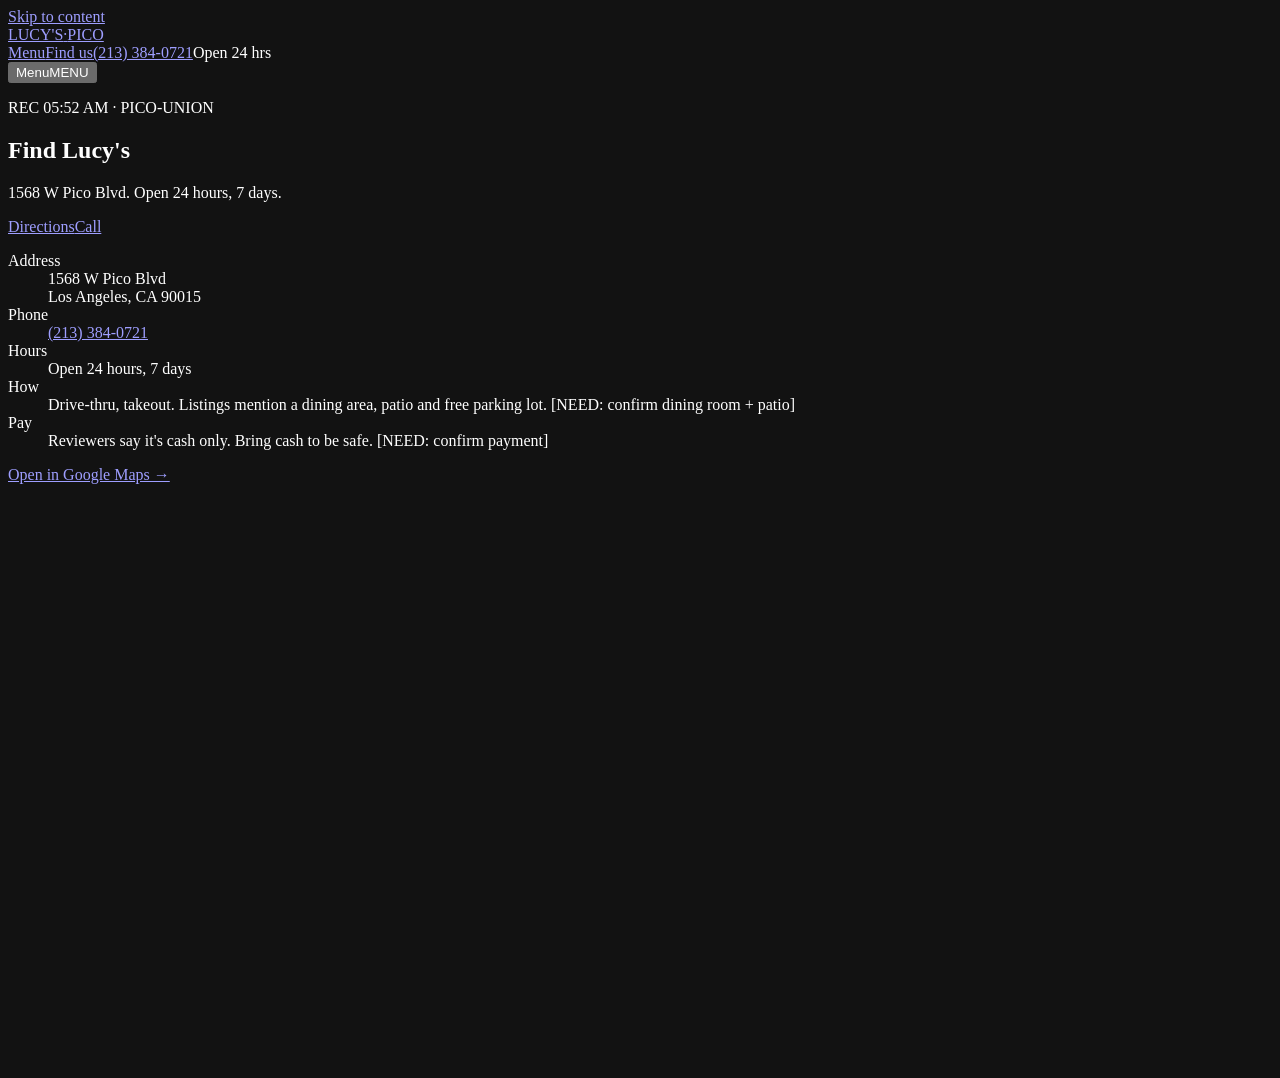
==== commit a015d75e: "Rev 4: concept frames below hero (board, breakfast, sign, map, 06:00 footer); drop AI street scenes;" ====
--- a/find-us/index.html
+++ b/find-us/index.html
@@ -12,16 +12,16 @@
 <nav class="links" id="navlinks" aria-label="Main"><a href="/lucys-drive-thru/menu/">Menu</a><a href="/lucys-drive-thru/find-us/">Find us</a><a class="tel" data-call href="tel:+12133840721">(213) 384-0721</a><span class="hrs">Open 24 hrs</span></nav>
 <button class="burger" type="button" aria-expanded="false" aria-controls="navlinks"><span class="bl"></span><span class="sr">Menu</span>MENU</button></header>
 <main id="main">
-<section class="page-h"><div><p class="tc"><span class="rec" aria-hidden="true">REC</span> 05:52 AM · PICO-UNION</p><h1 class="mega2">Find us.</h1><p class="lede">1568 W Pico Blvd. Open 24 hours, 7 days.</p><div class="ctas"><a class="btn b2" data-dir href="https://www.google.com/maps/dir/?api=1&destination=Lucy%27s+Drive+Thru%2C+1568+W+Pico+Blvd%2C+Los+Angeles%2C+CA+90015" target="_blank" rel="noopener">Directions</a><a class="btn b1" data-call href="tel:+12133840721">Call</a></div></div></section>
+<section class="page-h"><div><p class="tc"><span class="rec" aria-hidden="true">REC</span> 05:52 AM · PICO-UNION</p><h1 class="mega2">Find Lucy's</h1><p class="lede">1568 W Pico Blvd. Open 24 hours, 7 days.</p><div class="ctas"><a class="btn b2" data-dir href="https://www.google.com/maps/dir/?api=1&destination=Lucy%27s+Drive+Thru%2C+1568+W+Pico+Blvd%2C+Los+Angeles%2C+CA+90015" target="_blank" rel="noopener">Directions</a><a class="btn b1" data-call href="tel:+12133840721">Call</a></div></div></section>
 <section class="find-grid"><div class="fg-l">
 <dl class="facts"><dt>Address</dt><dd>1568 W Pico Blvd<br>Los Angeles, CA 90015</dd><dt>Phone</dt><dd><a data-call href="tel:+12133840721">(213) 384-0721</a></dd><dt>Hours</dt><dd>Open 24 hours, 7 days</dd><dt>How</dt><dd>Drive-thru, takeout. Listings mention a dining area, patio and free parking lot. <span class="need">[NEED: confirm dining room + patio]</span></dd><dt>Pay</dt><dd>Reviewers say it's cash only. Bring cash to be safe. <span class="need">[NEED: confirm payment]</span></dd></dl>
 <p><a class="txtlink" href="https://www.google.com/maps/place/?q=place_id:ChIJN43S4pXHwoAR_sz0JYM8-tQ" target="_blank" rel="noopener">Open in Google Maps →</a></p></div>
-<figure class="fg-r"><picture class=""><source type="image/avif" srcset="/lucys-drive-thru/assets/img/dawn_pico-640.avif 640w, /lucys-drive-thru/assets/img/dawn_pico-1024.avif 1024w" sizes="(min-width:900px) 55vw, 100vw"><source type="image/webp" srcset="/lucys-drive-thru/assets/img/dawn_pico-640.webp 640w, /lucys-drive-thru/assets/img/dawn_pico-1024.webp 1024w" sizes="(min-width:900px) 55vw, 100vw"><img src="/lucys-drive-thru/assets/img/dawn_pico-640.webp" alt="Illustrative scene: a Los Angeles boulevard before sunrise" width="1024" height="576" loading="lazy" decoding="async"></picture><span class="ill">Illustrative scene</span></figure></section>
+<figure class="fg-r map"><picture class=""><source type="image/avif" srcset="/lucys-drive-thru/assets/img/map-640.avif 640w, /lucys-drive-thru/assets/img/map-1200.avif 1200w" sizes="(min-width:900px) 58vw, 100vw"><source type="image/webp" srcset="/lucys-drive-thru/assets/img/map-640.webp 640w, /lucys-drive-thru/assets/img/map-1200.webp 1200w" sizes="(min-width:900px) 58vw, 100vw"><img src="/lucys-drive-thru/assets/img/map-640.webp" alt="Map of W Pico Blvd in Pico-Union with a marker at 1568 W Pico Blvd" width="1200" height="640" loading="lazy" decoding="async"></picture><figcaption class="mapc">Map data © <a href="https://www.openstreetmap.org/copyright" rel="noopener" target="_blank">OpenStreetMap</a> contributors</figcaption></figure></section>
 </main>
-<footer class="foot"><div class="f1"><p class="tc"><span class="rec" aria-hidden="true">REC</span> 06:00 AM · END OF TAPE</p><p class="fbig">LUCY'S<br>DRIVE THRU</p></div>
+<footer class="foot"><div class="f1"><p class="tc"><span class="rec" aria-hidden="true">REC</span> 06:00 AM · still on</p><p class="fbig">LUCY'S<br>DRIVE THRU</p><p>Lucy's Drive Thru, 1568 W Pico Blvd, Los Angeles 90015. (213) 384-0721. Open 24 hours, 7 days.</p></div>
 <div class="f2"><p class="stamp">NAP</p><address>1568 W Pico Blvd<br>Los Angeles, CA 90015<br><a data-call href="tel:+12133840721">(213) 384-0721</a></address><p>Open 24 hours, 7 days.</p></div>
 <div class="f3"><p class="stamp">Pages</p><ul><li><a href="/lucys-drive-thru/">Home</a></li><li><a href="/lucys-drive-thru/menu/">Menu</a></li><li><a href="/lucys-drive-thru/find-us/">Find us</a></li></ul></div>
 <div class="f4"><p class="stamp">Elsewhere</p><ul><li><a href="https://www.google.com/maps/place/?q=place_id:ChIJN43S4pXHwoAR_sz0JYM8-tQ" rel="noopener" target="_blank">Google Maps</a></li><li><a href="https://www.yelp.com/biz/lucys-drive-thru-los-angeles" rel="noopener" target="_blank">Yelp</a></li><li><a href="https://la.eater.com/venue/31256/lucy-s-drive-thru" rel="noopener" target="_blank">Eater LA</a></li></ul></div>
-<p class="fine">Photos marked “Illustrative scene” are AI-generated stand-ins for the street, not Lucy's itself, until we shoot the real thing. No dishes or storefront shown are Lucy's.</p></footer>
+<p class="fine">Images marked “Illustrative” are AI-generated textures and street scenes, not Lucy's, its food or its building. Map data © OpenStreetMap contributors.</p></footer>
 <div class="mbar"><a class="btn b1" data-call href="tel:+12133840721">Call</a><a class="btn b2" data-dir href="https://www.google.com/maps/dir/?api=1&destination=Lucy%27s+Drive+Thru%2C+1568+W+Pico+Blvd%2C+Los+Angeles%2C+CA+90015" target="_blank" rel="noopener">Directions</a></div>
 <script src="/lucys-drive-thru/assets/js/app.js" defer></script></body></html>
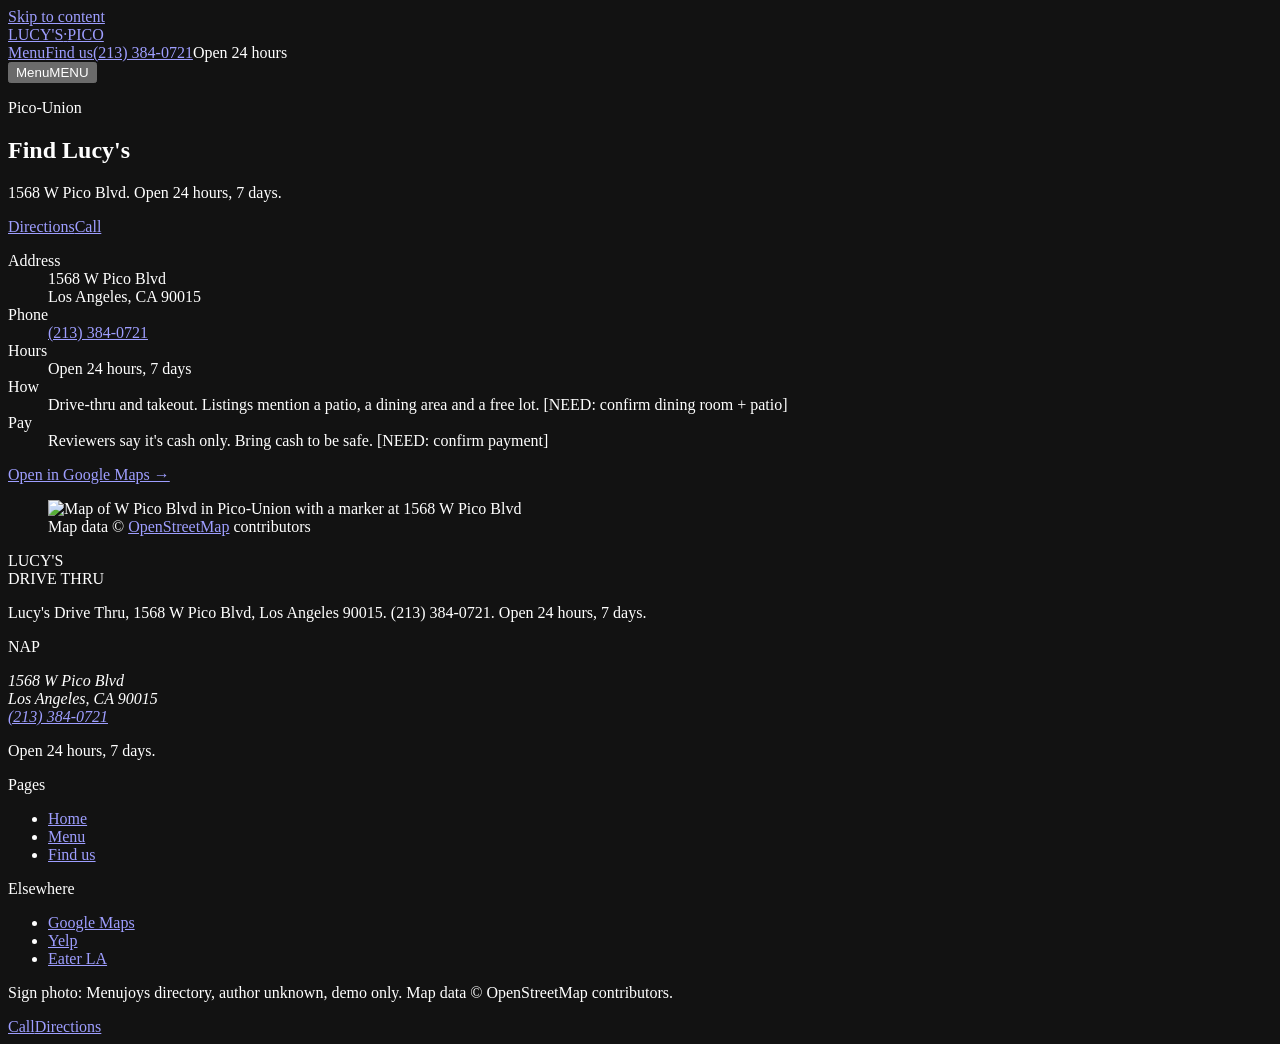
==== commit 18e0b811: "Rev 5: hero = real OPEN 24 HOURS sign (Real-ESRGAN x4 → 2560), no AI scenes, no REC chrome, 2 font f" ====
--- a/find-us/index.html
+++ b/find-us/index.html
@@ -9,19 +9,19 @@
 <script type="application/ld+json">{"@context": "https://schema.org", "@type": "Restaurant", "@id": "https://answerfirstai-ai.github.io/lucys-drive-thru/#restaurant", "name": "Lucy's Drive Thru", "url": "https://answerfirstai-ai.github.io/lucys-drive-thru/", "telephone": "+1-213-384-0721", "address": {"@type": "PostalAddress", "streetAddress": "1568 W Pico Blvd", "addressLocality": "Los Angeles", "addressRegion": "CA", "postalCode": "90015", "addressCountry": "US"}, "geo": {"@type": "GeoCoordinates", "latitude": 34.0443442, "longitude": -118.2768267}, "hasMap": "https://www.google.com/maps/place/?q=place_id:ChIJN43S4pXHwoAR_sz0JYM8-tQ", "openingHoursSpecification": [{"@type": "OpeningHoursSpecification", "dayOfWeek": ["Monday", "Tuesday", "Wednesday", "Thursday", "Friday", "Saturday", "Sunday"], "opens": "00:00", "closes": "23:59"}], "servesCuisine": ["Mexican", "Salvadoran", "American"], "hasMenu": "https://answerfirstai-ai.github.io/lucys-drive-thru/menu/", "areaServed": "Pico-Union, Los Angeles", "image": "https://answerfirstai-ai.github.io/lucys-drive-thru/assets/og.jpg", "sameAs": ["https://la.eater.com/venue/31256/lucy-s-drive-thru", "https://www.yelp.com/biz/lucys-drive-thru-los-angeles"]}</script></head><body>
 <a class="skip" href="#main">Skip to content</a>
 <header class="nav" id="top"><a class="mark" href="/lucys-drive-thru/" aria-label="Lucy's Drive Thru, home">LUCY'S<span>·</span>PICO</a>
-<nav class="links" id="navlinks" aria-label="Main"><a href="/lucys-drive-thru/menu/">Menu</a><a href="/lucys-drive-thru/find-us/">Find us</a><a class="tel" data-call href="tel:+12133840721">(213) 384-0721</a><span class="hrs">Open 24 hrs</span></nav>
+<nav class="links" id="navlinks" aria-label="Main"><a href="/lucys-drive-thru/menu/">Menu</a><a href="/lucys-drive-thru/find-us/">Find us</a><a class="tel" data-call href="tel:+12133840721">(213) 384-0721</a><span class="hrs">Open 24 hours</span></nav>
 <button class="burger" type="button" aria-expanded="false" aria-controls="navlinks"><span class="bl"></span><span class="sr">Menu</span>MENU</button></header>
 <main id="main">
-<section class="page-h"><div><p class="tc"><span class="rec" aria-hidden="true">REC</span> 05:52 AM · PICO-UNION</p><h1 class="mega2">Find Lucy's</h1><p class="lede">1568 W Pico Blvd. Open 24 hours, 7 days.</p><div class="ctas"><a class="btn b2" data-dir href="https://www.google.com/maps/dir/?api=1&destination=Lucy%27s+Drive+Thru%2C+1568+W+Pico+Blvd%2C+Los+Angeles%2C+CA+90015" target="_blank" rel="noopener">Directions</a><a class="btn b1" data-call href="tel:+12133840721">Call</a></div></div></section>
+<section class="page-h"><div><p class="tc">Pico-Union</p><h1 class="mega2">Find Lucy's</h1><p class="lede">1568 W Pico Blvd. Open 24 hours, 7 days.</p><div class="ctas"><a class="btn b2" data-dir href="https://www.google.com/maps/dir/?api=1&destination=Lucy%27s+Drive+Thru%2C+1568+W+Pico+Blvd%2C+Los+Angeles%2C+CA+90015" target="_blank" rel="noopener">Directions</a><a class="btn b1" data-call href="tel:+12133840721">Call</a></div></div></section>
 <section class="find-grid"><div class="fg-l">
-<dl class="facts"><dt>Address</dt><dd>1568 W Pico Blvd<br>Los Angeles, CA 90015</dd><dt>Phone</dt><dd><a data-call href="tel:+12133840721">(213) 384-0721</a></dd><dt>Hours</dt><dd>Open 24 hours, 7 days</dd><dt>How</dt><dd>Drive-thru, takeout. Listings mention a dining area, patio and free parking lot. <span class="need">[NEED: confirm dining room + patio]</span></dd><dt>Pay</dt><dd>Reviewers say it's cash only. Bring cash to be safe. <span class="need">[NEED: confirm payment]</span></dd></dl>
+<dl class="facts"><dt>Address</dt><dd>1568 W Pico Blvd<br>Los Angeles, CA 90015</dd><dt>Phone</dt><dd><a data-call href="tel:+12133840721">(213) 384-0721</a></dd><dt>Hours</dt><dd>Open 24 hours, 7 days</dd><dt>How</dt><dd>Drive-thru and takeout. Listings mention a patio, a dining area and a free lot. <span class="need">[NEED: confirm dining room + patio]</span></dd><dt>Pay</dt><dd>Reviewers say it's cash only. Bring cash to be safe. <span class="need">[NEED: confirm payment]</span></dd></dl>
 <p><a class="txtlink" href="https://www.google.com/maps/place/?q=place_id:ChIJN43S4pXHwoAR_sz0JYM8-tQ" target="_blank" rel="noopener">Open in Google Maps →</a></p></div>
 <figure class="fg-r map"><picture class=""><source type="image/avif" srcset="/lucys-drive-thru/assets/img/map-640.avif 640w, /lucys-drive-thru/assets/img/map-1200.avif 1200w" sizes="(min-width:900px) 58vw, 100vw"><source type="image/webp" srcset="/lucys-drive-thru/assets/img/map-640.webp 640w, /lucys-drive-thru/assets/img/map-1200.webp 1200w" sizes="(min-width:900px) 58vw, 100vw"><img src="/lucys-drive-thru/assets/img/map-640.webp" alt="Map of W Pico Blvd in Pico-Union with a marker at 1568 W Pico Blvd" width="1200" height="640" loading="lazy" decoding="async"></picture><figcaption class="mapc">Map data © <a href="https://www.openstreetmap.org/copyright" rel="noopener" target="_blank">OpenStreetMap</a> contributors</figcaption></figure></section>
 </main>
-<footer class="foot"><div class="f1"><p class="tc"><span class="rec" aria-hidden="true">REC</span> 06:00 AM · still on</p><p class="fbig">LUCY'S<br>DRIVE THRU</p><p>Lucy's Drive Thru, 1568 W Pico Blvd, Los Angeles 90015. (213) 384-0721. Open 24 hours, 7 days.</p></div>
+<footer class="foot"><div class="f1"><p class="fbig">LUCY'S<br>DRIVE THRU</p><p>Lucy's Drive Thru, 1568 W Pico Blvd, Los Angeles 90015. (213) 384-0721. Open 24 hours, 7 days.</p></div>
 <div class="f2"><p class="stamp">NAP</p><address>1568 W Pico Blvd<br>Los Angeles, CA 90015<br><a data-call href="tel:+12133840721">(213) 384-0721</a></address><p>Open 24 hours, 7 days.</p></div>
 <div class="f3"><p class="stamp">Pages</p><ul><li><a href="/lucys-drive-thru/">Home</a></li><li><a href="/lucys-drive-thru/menu/">Menu</a></li><li><a href="/lucys-drive-thru/find-us/">Find us</a></li></ul></div>
 <div class="f4"><p class="stamp">Elsewhere</p><ul><li><a href="https://www.google.com/maps/place/?q=place_id:ChIJN43S4pXHwoAR_sz0JYM8-tQ" rel="noopener" target="_blank">Google Maps</a></li><li><a href="https://www.yelp.com/biz/lucys-drive-thru-los-angeles" rel="noopener" target="_blank">Yelp</a></li><li><a href="https://la.eater.com/venue/31256/lucy-s-drive-thru" rel="noopener" target="_blank">Eater LA</a></li></ul></div>
-<p class="fine">Images marked “Illustrative” are AI-generated textures and street scenes, not Lucy's, its food or its building. Map data © OpenStreetMap contributors.</p></footer>
+<p class="fine">Sign photo: Menujoys directory, author unknown, demo only. Map data &copy; OpenStreetMap contributors.</p></footer>
 <div class="mbar"><a class="btn b1" data-call href="tel:+12133840721">Call</a><a class="btn b2" data-dir href="https://www.google.com/maps/dir/?api=1&destination=Lucy%27s+Drive+Thru%2C+1568+W+Pico+Blvd%2C+Los+Angeles%2C+CA+90015" target="_blank" rel="noopener">Directions</a></div>
 <script src="/lucys-drive-thru/assets/js/app.js" defer></script></body></html>
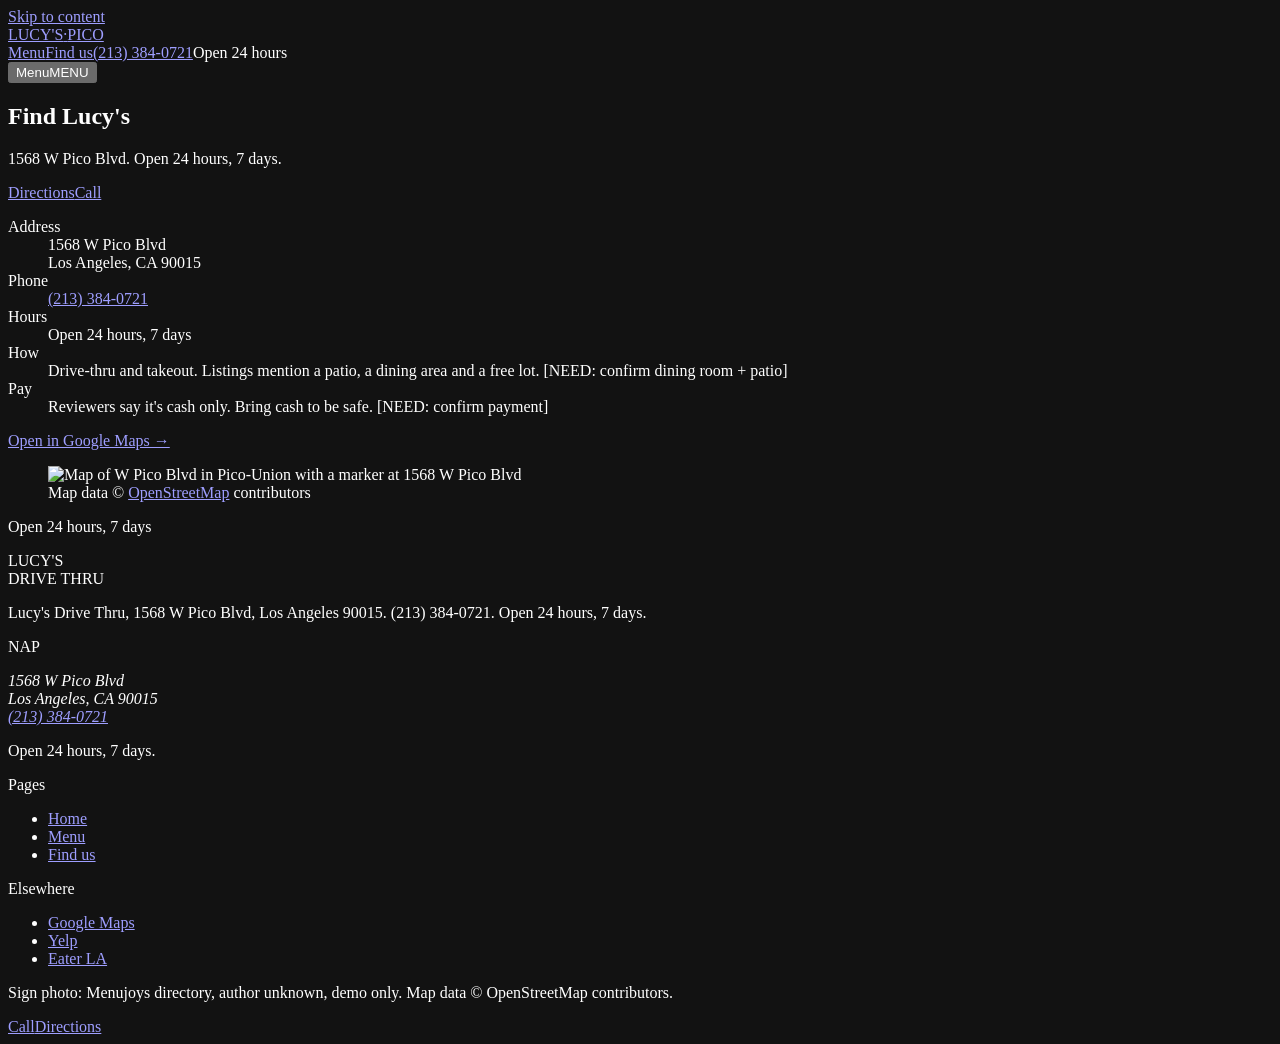
==== commit c5e54509: "Rev 4.2: night-graded real sign hero (from Real-ESRGAN master), STILL ON. + puddle strip, Big Should" ====
--- a/find-us/index.html
+++ b/find-us/index.html
@@ -4,7 +4,7 @@
 <meta property="og:type" content="website"><meta property="og:site_name" content="Lucy's Drive Thru"><meta property="og:title" content="Find Us | Lucy's Drive Thru, 1568 W Pico Blvd, Los Angeles"><meta property="og:description" content="Lucy's Drive Thru is at 1568 W Pico Blvd, Los Angeles, CA 90015 in Pico-Union. Open 24 hours, 7 days. Drive-thru and dining area. Call (213) 384-0721."><meta property="og:url" content="https://answerfirstai-ai.github.io/lucys-drive-thru/find-us/"><meta property="og:image" content="https://answerfirstai-ai.github.io/lucys-drive-thru/assets/og.jpg"><meta property="og:image:width" content="1200"><meta property="og:image:height" content="630"><meta property="og:locale" content="en_US">
 <meta name="twitter:card" content="summary_large_image"><meta name="twitter:title" content="Find Us | Lucy's Drive Thru, 1568 W Pico Blvd, Los Angeles"><meta name="twitter:description" content="Lucy's Drive Thru is at 1568 W Pico Blvd, Los Angeles, CA 90015 in Pico-Union. Open 24 hours, 7 days. Drive-thru and dining area. Call (213) 384-0721."><meta name="twitter:image" content="https://answerfirstai-ai.github.io/lucys-drive-thru/assets/og.jpg">
 <link rel="icon" href="/lucys-drive-thru/favicon.svg" type="image/svg+xml"><link rel="icon" href="/lucys-drive-thru/favicon.ico" sizes="32x32"><link rel="apple-touch-icon" href="/lucys-drive-thru/assets/apple-touch-icon.png"><link rel="manifest" href="/lucys-drive-thru/site.webmanifest">
-<link rel="preload" href="/lucys-drive-thru/assets/fonts/big-shoulders-display-latin-900-normal.woff2" as="font" type="font/woff2" crossorigin>
+<link rel="preload" href="/lucys-drive-thru/assets/fonts/big-shoulders-display-latin-900-normal.woff2" as="font" type="font/woff2" crossorigin><link rel="preload" href="/lucys-drive-thru/assets/fonts/big-shoulders-text-latin-400-normal.woff2" as="font" type="font/woff2" crossorigin>
 <link rel="stylesheet" href="/lucys-drive-thru/assets/site.css">
 <script type="application/ld+json">{"@context": "https://schema.org", "@type": "Restaurant", "@id": "https://answerfirstai-ai.github.io/lucys-drive-thru/#restaurant", "name": "Lucy's Drive Thru", "url": "https://answerfirstai-ai.github.io/lucys-drive-thru/", "telephone": "+1-213-384-0721", "address": {"@type": "PostalAddress", "streetAddress": "1568 W Pico Blvd", "addressLocality": "Los Angeles", "addressRegion": "CA", "postalCode": "90015", "addressCountry": "US"}, "geo": {"@type": "GeoCoordinates", "latitude": 34.0443442, "longitude": -118.2768267}, "hasMap": "https://www.google.com/maps/place/?q=place_id:ChIJN43S4pXHwoAR_sz0JYM8-tQ", "openingHoursSpecification": [{"@type": "OpeningHoursSpecification", "dayOfWeek": ["Monday", "Tuesday", "Wednesday", "Thursday", "Friday", "Saturday", "Sunday"], "opens": "00:00", "closes": "23:59"}], "servesCuisine": ["Mexican", "Salvadoran", "American"], "hasMenu": "https://answerfirstai-ai.github.io/lucys-drive-thru/menu/", "areaServed": "Pico-Union, Los Angeles", "image": "https://answerfirstai-ai.github.io/lucys-drive-thru/assets/og.jpg", "sameAs": ["https://la.eater.com/venue/31256/lucy-s-drive-thru", "https://www.yelp.com/biz/lucys-drive-thru-los-angeles"]}</script></head><body>
 <a class="skip" href="#main">Skip to content</a>
@@ -12,13 +12,13 @@
 <nav class="links" id="navlinks" aria-label="Main"><a href="/lucys-drive-thru/menu/">Menu</a><a href="/lucys-drive-thru/find-us/">Find us</a><a class="tel" data-call href="tel:+12133840721">(213) 384-0721</a><span class="hrs">Open 24 hours</span></nav>
 <button class="burger" type="button" aria-expanded="false" aria-controls="navlinks"><span class="bl"></span><span class="sr">Menu</span>MENU</button></header>
 <main id="main">
-<section class="page-h"><div><p class="tc">Pico-Union</p><h1 class="mega2">Find Lucy's</h1><p class="lede">1568 W Pico Blvd. Open 24 hours, 7 days.</p><div class="ctas"><a class="btn b2" data-dir href="https://www.google.com/maps/dir/?api=1&destination=Lucy%27s+Drive+Thru%2C+1568+W+Pico+Blvd%2C+Los+Angeles%2C+CA+90015" target="_blank" rel="noopener">Directions</a><a class="btn b1" data-call href="tel:+12133840721">Call</a></div></div></section>
+<section class="page-h"><div><h1 class="mega2">Find Lucy's</h1><p class="lede">1568 W Pico Blvd. Open 24 hours, 7 days.</p><div class="ctas"><a class="btn b2" data-dir href="https://www.google.com/maps/dir/?api=1&destination=Lucy%27s+Drive+Thru%2C+1568+W+Pico+Blvd%2C+Los+Angeles%2C+CA+90015" target="_blank" rel="noopener">Directions</a><a class="btn b1" data-call href="tel:+12133840721">Call</a></div></div></section>
 <section class="find-grid"><div class="fg-l">
 <dl class="facts"><dt>Address</dt><dd>1568 W Pico Blvd<br>Los Angeles, CA 90015</dd><dt>Phone</dt><dd><a data-call href="tel:+12133840721">(213) 384-0721</a></dd><dt>Hours</dt><dd>Open 24 hours, 7 days</dd><dt>How</dt><dd>Drive-thru and takeout. Listings mention a patio, a dining area and a free lot. <span class="need">[NEED: confirm dining room + patio]</span></dd><dt>Pay</dt><dd>Reviewers say it's cash only. Bring cash to be safe. <span class="need">[NEED: confirm payment]</span></dd></dl>
 <p><a class="txtlink" href="https://www.google.com/maps/place/?q=place_id:ChIJN43S4pXHwoAR_sz0JYM8-tQ" target="_blank" rel="noopener">Open in Google Maps →</a></p></div>
 <figure class="fg-r map"><picture class=""><source type="image/avif" srcset="/lucys-drive-thru/assets/img/map-640.avif 640w, /lucys-drive-thru/assets/img/map-1200.avif 1200w" sizes="(min-width:900px) 58vw, 100vw"><source type="image/webp" srcset="/lucys-drive-thru/assets/img/map-640.webp 640w, /lucys-drive-thru/assets/img/map-1200.webp 1200w" sizes="(min-width:900px) 58vw, 100vw"><img src="/lucys-drive-thru/assets/img/map-640.webp" alt="Map of W Pico Blvd in Pico-Union with a marker at 1568 W Pico Blvd" width="1200" height="640" loading="lazy" decoding="async"></picture><figcaption class="mapc">Map data © <a href="https://www.openstreetmap.org/copyright" rel="noopener" target="_blank">OpenStreetMap</a> contributors</figcaption></figure></section>
 </main>
-<footer class="foot"><div class="f1"><p class="fbig">LUCY'S<br>DRIVE THRU</p><p>Lucy's Drive Thru, 1568 W Pico Blvd, Los Angeles 90015. (213) 384-0721. Open 24 hours, 7 days.</p></div>
+<footer class="foot"><div class="f1"><p class="lbl">Open 24 hours, 7 days</p><p class="fbig">LUCY'S<br>DRIVE THRU</p><p>Lucy's Drive Thru, 1568 W Pico Blvd, Los Angeles 90015. (213) 384-0721. Open 24 hours, 7 days.</p></div>
 <div class="f2"><p class="stamp">NAP</p><address>1568 W Pico Blvd<br>Los Angeles, CA 90015<br><a data-call href="tel:+12133840721">(213) 384-0721</a></address><p>Open 24 hours, 7 days.</p></div>
 <div class="f3"><p class="stamp">Pages</p><ul><li><a href="/lucys-drive-thru/">Home</a></li><li><a href="/lucys-drive-thru/menu/">Menu</a></li><li><a href="/lucys-drive-thru/find-us/">Find us</a></li></ul></div>
 <div class="f4"><p class="stamp">Elsewhere</p><ul><li><a href="https://www.google.com/maps/place/?q=place_id:ChIJN43S4pXHwoAR_sz0JYM8-tQ" rel="noopener" target="_blank">Google Maps</a></li><li><a href="https://www.yelp.com/biz/lucys-drive-thru-los-angeles" rel="noopener" target="_blank">Yelp</a></li><li><a href="https://la.eater.com/venue/31256/lucy-s-drive-thru" rel="noopener" target="_blank">Eater LA</a></li></ul></div>
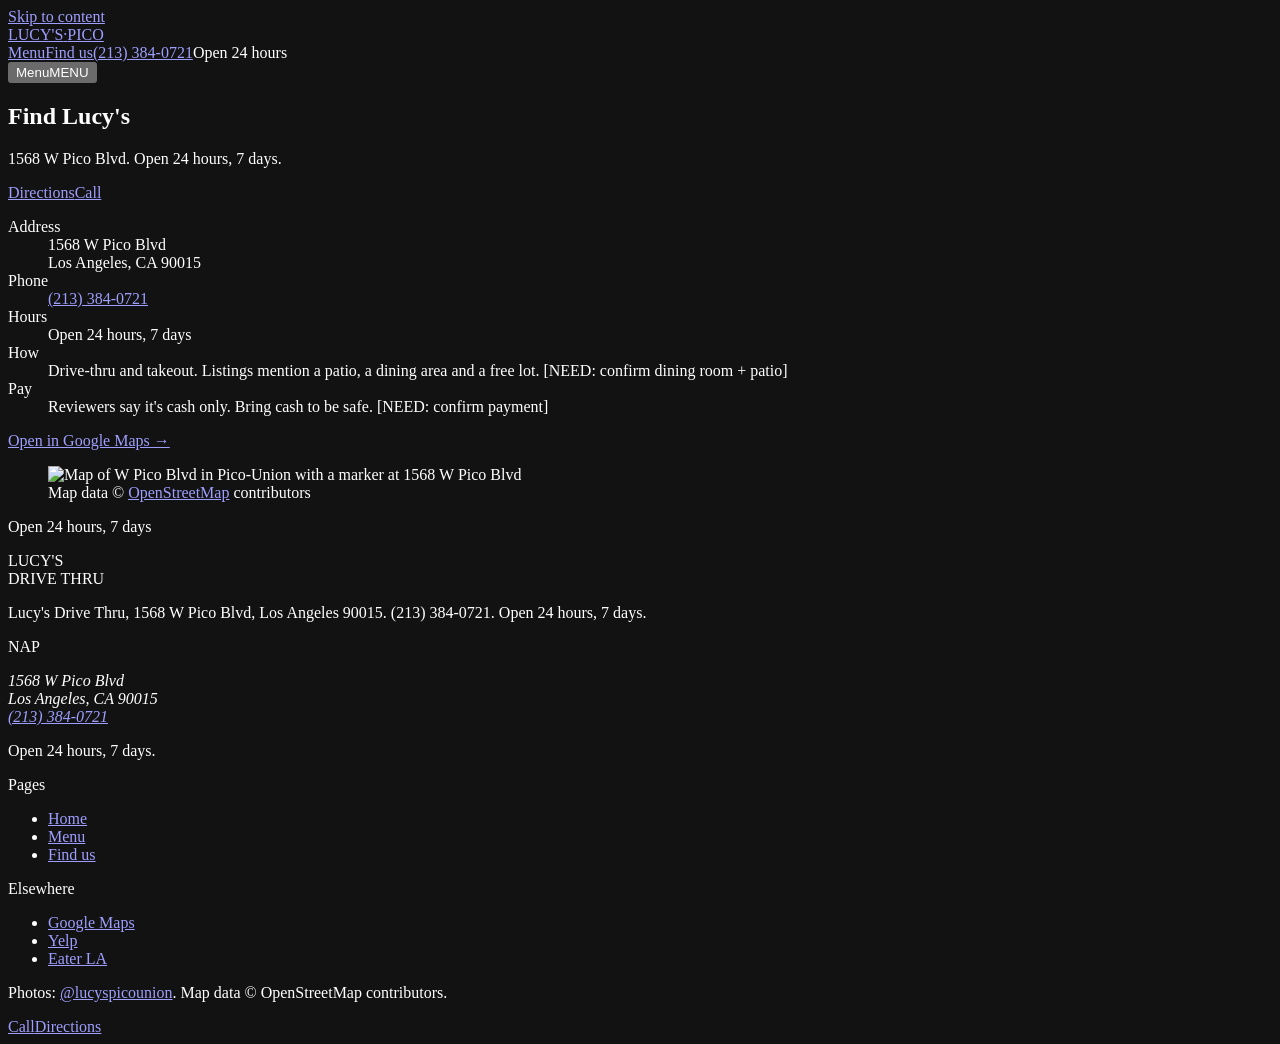
==== commit 2bb46d28: "Photo retrofit: own-account @lucyspicounion night sign replaces directory photo; 4 food photos strip" ====
--- a/find-us/index.html
+++ b/find-us/index.html
@@ -22,6 +22,6 @@
 <div class="f2"><p class="stamp">NAP</p><address>1568 W Pico Blvd<br>Los Angeles, CA 90015<br><a data-call href="tel:+12133840721">(213) 384-0721</a></address><p>Open 24 hours, 7 days.</p></div>
 <div class="f3"><p class="stamp">Pages</p><ul><li><a href="/lucys-drive-thru/">Home</a></li><li><a href="/lucys-drive-thru/menu/">Menu</a></li><li><a href="/lucys-drive-thru/find-us/">Find us</a></li></ul></div>
 <div class="f4"><p class="stamp">Elsewhere</p><ul><li><a href="https://www.google.com/maps/place/?q=place_id:ChIJN43S4pXHwoAR_sz0JYM8-tQ" rel="noopener" target="_blank">Google Maps</a></li><li><a href="https://www.yelp.com/biz/lucys-drive-thru-los-angeles" rel="noopener" target="_blank">Yelp</a></li><li><a href="https://la.eater.com/venue/31256/lucy-s-drive-thru" rel="noopener" target="_blank">Eater LA</a></li></ul></div>
-<p class="fine">Sign photo: Menujoys directory, author unknown, demo only. Map data &copy; OpenStreetMap contributors.</p></footer>
+<p class="fine">Photos: <a href="https://www.instagram.com/lucyspicounion/" rel="noopener" target="_blank">@lucyspicounion</a>. Map data &copy; OpenStreetMap contributors.</p></footer>
 <div class="mbar"><a class="btn b1" data-call href="tel:+12133840721">Call</a><a class="btn b2" data-dir href="https://www.google.com/maps/dir/?api=1&destination=Lucy%27s+Drive+Thru%2C+1568+W+Pico+Blvd%2C+Los+Angeles%2C+CA+90015" target="_blank" rel="noopener">Directions</a></div>
 <script src="/lucys-drive-thru/assets/js/app.js" defer></script></body></html>
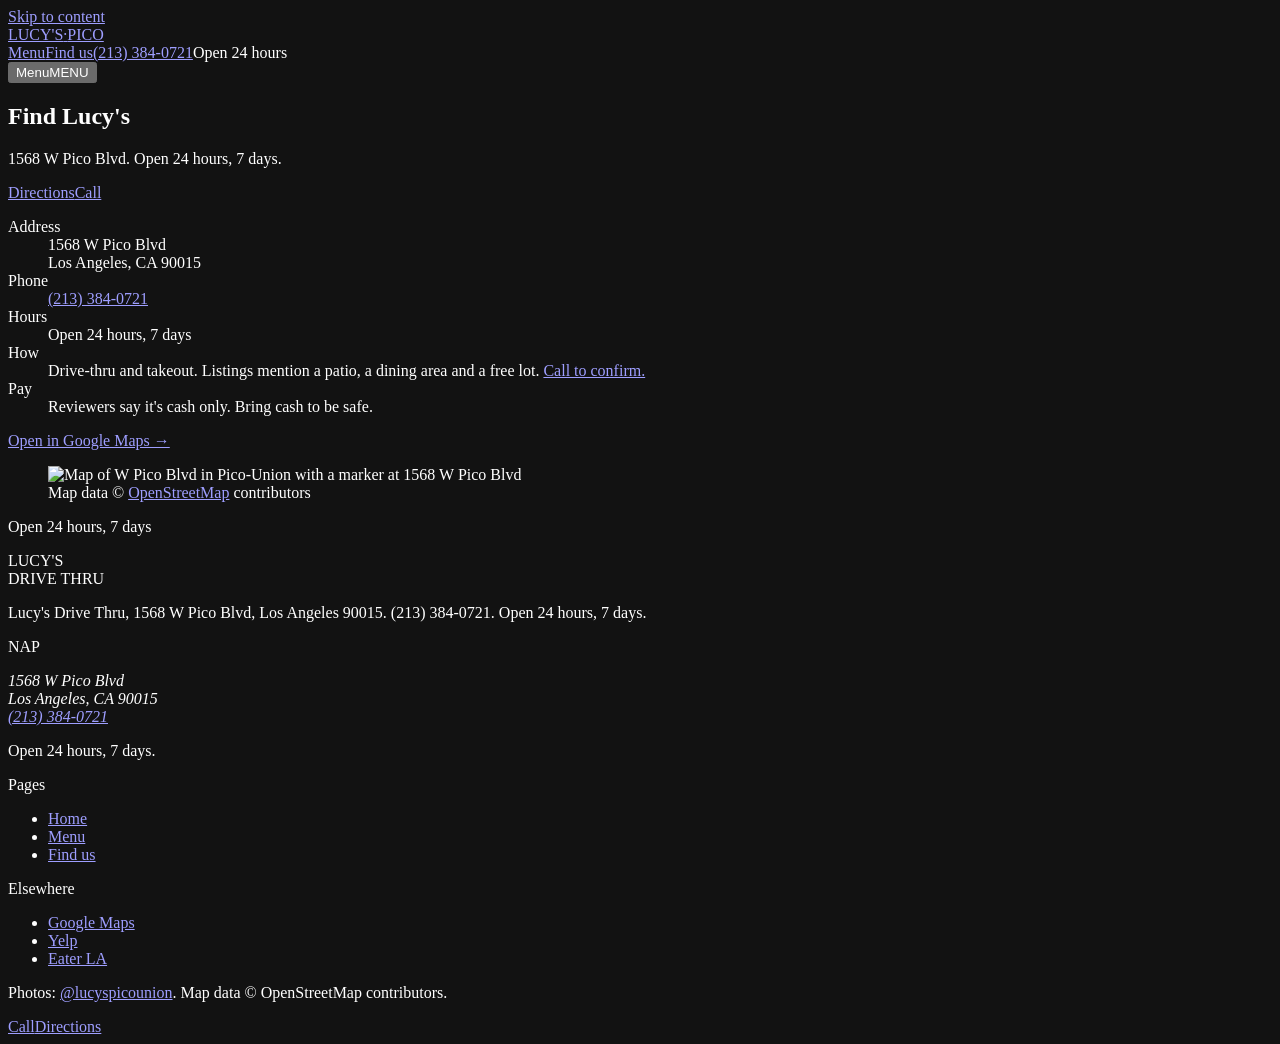
==== commit c4b7308a: "Freeze exception: [NEED] markers -> call to confirm" ====
--- a/find-us/index.html
+++ b/find-us/index.html
@@ -14,7 +14,7 @@
 <main id="main">
 <section class="page-h"><div><h1 class="mega2">Find Lucy's</h1><p class="lede">1568 W Pico Blvd. Open 24 hours, 7 days.</p><div class="ctas"><a class="btn b2" data-dir href="https://www.google.com/maps/dir/?api=1&destination=Lucy%27s+Drive+Thru%2C+1568+W+Pico+Blvd%2C+Los+Angeles%2C+CA+90015" target="_blank" rel="noopener">Directions</a><a class="btn b1" data-call href="tel:+12133840721">Call</a></div></div></section>
 <section class="find-grid"><div class="fg-l">
-<dl class="facts"><dt>Address</dt><dd>1568 W Pico Blvd<br>Los Angeles, CA 90015</dd><dt>Phone</dt><dd><a data-call href="tel:+12133840721">(213) 384-0721</a></dd><dt>Hours</dt><dd>Open 24 hours, 7 days</dd><dt>How</dt><dd>Drive-thru and takeout. Listings mention a patio, a dining area and a free lot. <span class="need">[NEED: confirm dining room + patio]</span></dd><dt>Pay</dt><dd>Reviewers say it's cash only. Bring cash to be safe. <span class="need">[NEED: confirm payment]</span></dd></dl>
+<dl class="facts"><dt>Address</dt><dd>1568 W Pico Blvd<br>Los Angeles, CA 90015</dd><dt>Phone</dt><dd><a data-call href="tel:+12133840721">(213) 384-0721</a></dd><dt>Hours</dt><dd>Open 24 hours, 7 days</dd><dt>How</dt><dd>Drive-thru and takeout. Listings mention a patio, a dining area and a free lot. <a href="tel:+12133840721">Call to confirm.</a></dd><dt>Pay</dt><dd>Reviewers say it's cash only. Bring cash to be safe.</dd></dl>
 <p><a class="txtlink" href="https://www.google.com/maps/place/?q=place_id:ChIJN43S4pXHwoAR_sz0JYM8-tQ" target="_blank" rel="noopener">Open in Google Maps →</a></p></div>
 <figure class="fg-r map"><picture class=""><source type="image/avif" srcset="/lucys-drive-thru/assets/img/map-640.avif 640w, /lucys-drive-thru/assets/img/map-1200.avif 1200w" sizes="(min-width:900px) 58vw, 100vw"><source type="image/webp" srcset="/lucys-drive-thru/assets/img/map-640.webp 640w, /lucys-drive-thru/assets/img/map-1200.webp 1200w" sizes="(min-width:900px) 58vw, 100vw"><img src="/lucys-drive-thru/assets/img/map-640.webp" alt="Map of W Pico Blvd in Pico-Union with a marker at 1568 W Pico Blvd" width="1200" height="640" loading="lazy" decoding="async"></picture><figcaption class="mapc">Map data © <a href="https://www.openstreetmap.org/copyright" rel="noopener" target="_blank">OpenStreetMap</a> contributors</figcaption></figure></section>
 </main>
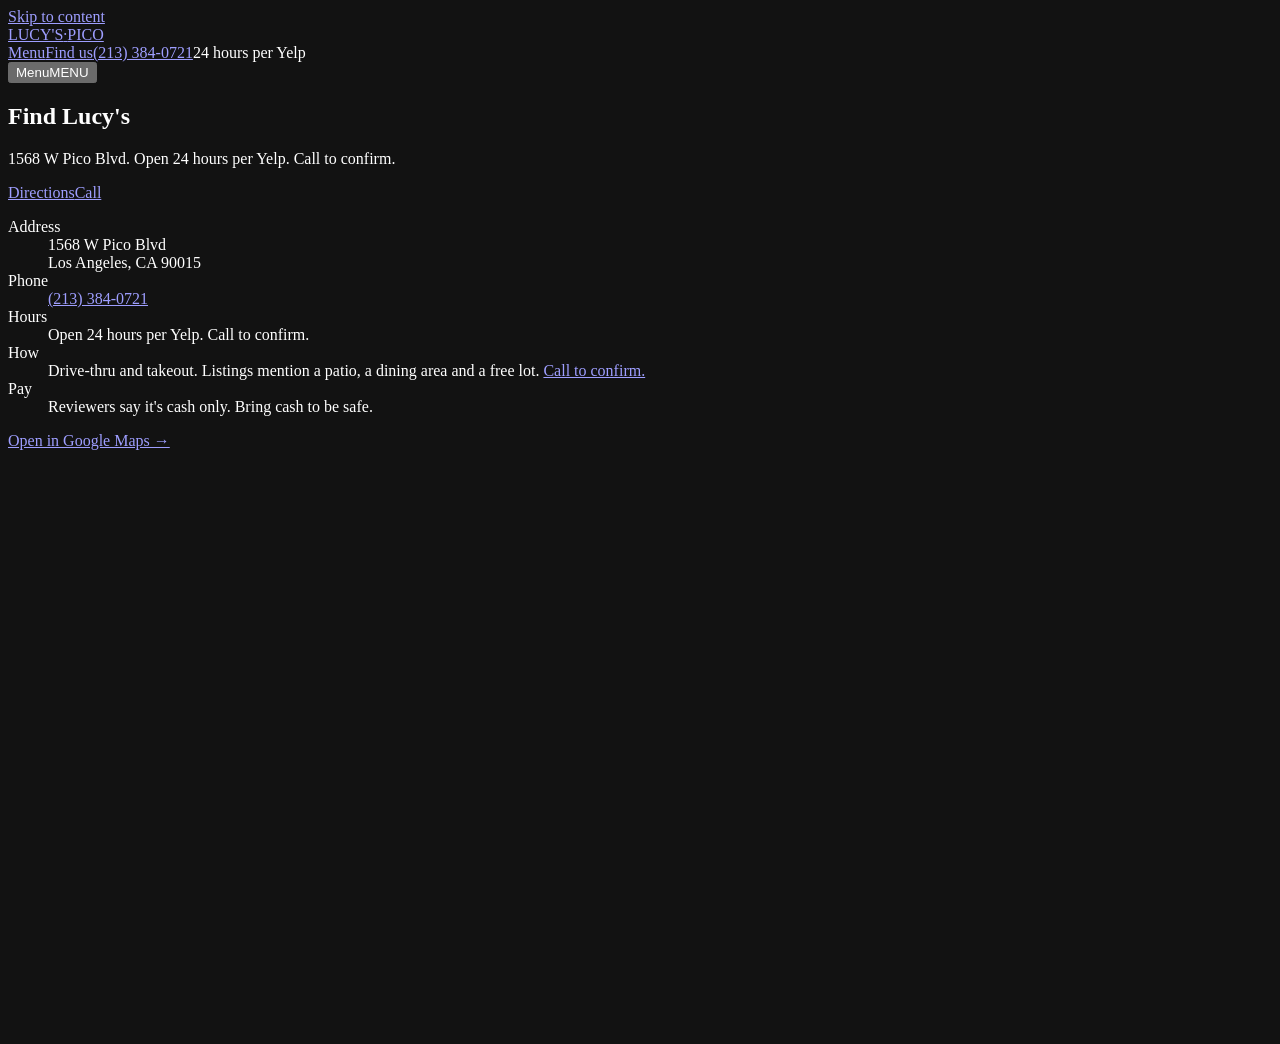
==== commit d444ed7f: "Freeze exception r2: hedge 24-hour claims per Yelp, remove JSON-LD hours" ====
--- a/find-us/index.html
+++ b/find-us/index.html
@@ -1,25 +1,25 @@
 <!doctype html><html lang="en"><head><meta charset="utf-8"><meta name="viewport" content="width=device-width,initial-scale=1,viewport-fit=cover">
-<title>Find Us | Lucy's Drive Thru, 1568 W Pico Blvd, Los Angeles</title><meta name="description" content="Lucy's Drive Thru is at 1568 W Pico Blvd, Los Angeles, CA 90015 in Pico-Union. Open 24 hours, 7 days. Drive-thru and dining area. Call (213) 384-0721."><link rel="canonical" href="https://answerfirstai-ai.github.io/lucys-drive-thru/find-us/">
+<title>Find Us | Lucy's Drive Thru, 1568 W Pico Blvd, Los Angeles</title><meta name="description" content="Lucy's Drive Thru is at 1568 W Pico Blvd, Los Angeles, CA 90015 in Pico-Union. Listed as open 24 hours per Yelp; call to confirm. Drive-thru and dining area. Call (213) 384-0721."><link rel="canonical" href="https://answerfirstai-ai.github.io/lucys-drive-thru/find-us/">
 <meta name="theme-color" content="#0D0E10"><meta name="color-scheme" content="dark">
-<meta property="og:type" content="website"><meta property="og:site_name" content="Lucy's Drive Thru"><meta property="og:title" content="Find Us | Lucy's Drive Thru, 1568 W Pico Blvd, Los Angeles"><meta property="og:description" content="Lucy's Drive Thru is at 1568 W Pico Blvd, Los Angeles, CA 90015 in Pico-Union. Open 24 hours, 7 days. Drive-thru and dining area. Call (213) 384-0721."><meta property="og:url" content="https://answerfirstai-ai.github.io/lucys-drive-thru/find-us/"><meta property="og:image" content="https://answerfirstai-ai.github.io/lucys-drive-thru/assets/og.jpg"><meta property="og:image:width" content="1200"><meta property="og:image:height" content="630"><meta property="og:locale" content="en_US">
-<meta name="twitter:card" content="summary_large_image"><meta name="twitter:title" content="Find Us | Lucy's Drive Thru, 1568 W Pico Blvd, Los Angeles"><meta name="twitter:description" content="Lucy's Drive Thru is at 1568 W Pico Blvd, Los Angeles, CA 90015 in Pico-Union. Open 24 hours, 7 days. Drive-thru and dining area. Call (213) 384-0721."><meta name="twitter:image" content="https://answerfirstai-ai.github.io/lucys-drive-thru/assets/og.jpg">
+<meta property="og:type" content="website"><meta property="og:site_name" content="Lucy's Drive Thru"><meta property="og:title" content="Find Us | Lucy's Drive Thru, 1568 W Pico Blvd, Los Angeles"><meta property="og:description" content="Lucy's Drive Thru is at 1568 W Pico Blvd, Los Angeles, CA 90015 in Pico-Union. Listed as open 24 hours per Yelp; call to confirm. Drive-thru and dining area. Call (213) 384-0721."><meta property="og:url" content="https://answerfirstai-ai.github.io/lucys-drive-thru/find-us/"><meta property="og:image" content="https://answerfirstai-ai.github.io/lucys-drive-thru/assets/og.jpg"><meta property="og:image:width" content="1200"><meta property="og:image:height" content="630"><meta property="og:locale" content="en_US">
+<meta name="twitter:card" content="summary_large_image"><meta name="twitter:title" content="Find Us | Lucy's Drive Thru, 1568 W Pico Blvd, Los Angeles"><meta name="twitter:description" content="Lucy's Drive Thru is at 1568 W Pico Blvd, Los Angeles, CA 90015 in Pico-Union. Listed as open 24 hours per Yelp; call to confirm. Drive-thru and dining area. Call (213) 384-0721."><meta name="twitter:image" content="https://answerfirstai-ai.github.io/lucys-drive-thru/assets/og.jpg">
 <link rel="icon" href="/lucys-drive-thru/favicon.svg" type="image/svg+xml"><link rel="icon" href="/lucys-drive-thru/favicon.ico" sizes="32x32"><link rel="apple-touch-icon" href="/lucys-drive-thru/assets/apple-touch-icon.png"><link rel="manifest" href="/lucys-drive-thru/site.webmanifest">
 <link rel="preload" href="/lucys-drive-thru/assets/fonts/big-shoulders-display-latin-900-normal.woff2" as="font" type="font/woff2" crossorigin><link rel="preload" href="/lucys-drive-thru/assets/fonts/big-shoulders-text-latin-400-normal.woff2" as="font" type="font/woff2" crossorigin>
 <link rel="stylesheet" href="/lucys-drive-thru/assets/site.css">
-<script type="application/ld+json">{"@context": "https://schema.org", "@type": "Restaurant", "@id": "https://answerfirstai-ai.github.io/lucys-drive-thru/#restaurant", "name": "Lucy's Drive Thru", "url": "https://answerfirstai-ai.github.io/lucys-drive-thru/", "telephone": "+1-213-384-0721", "address": {"@type": "PostalAddress", "streetAddress": "1568 W Pico Blvd", "addressLocality": "Los Angeles", "addressRegion": "CA", "postalCode": "90015", "addressCountry": "US"}, "geo": {"@type": "GeoCoordinates", "latitude": 34.0443442, "longitude": -118.2768267}, "hasMap": "https://www.google.com/maps/place/?q=place_id:ChIJN43S4pXHwoAR_sz0JYM8-tQ", "openingHoursSpecification": [{"@type": "OpeningHoursSpecification", "dayOfWeek": ["Monday", "Tuesday", "Wednesday", "Thursday", "Friday", "Saturday", "Sunday"], "opens": "00:00", "closes": "23:59"}], "servesCuisine": ["Mexican", "Salvadoran", "American"], "hasMenu": "https://answerfirstai-ai.github.io/lucys-drive-thru/menu/", "areaServed": "Pico-Union, Los Angeles", "image": "https://answerfirstai-ai.github.io/lucys-drive-thru/assets/og.jpg", "sameAs": ["https://la.eater.com/venue/31256/lucy-s-drive-thru", "https://www.yelp.com/biz/lucys-drive-thru-los-angeles"]}</script></head><body>
+<script type="application/ld+json">{"@context": "https://schema.org", "@type": "Restaurant", "@id": "https://answerfirstai-ai.github.io/lucys-drive-thru/#restaurant", "name": "Lucy's Drive Thru", "url": "https://answerfirstai-ai.github.io/lucys-drive-thru/", "telephone": "+1-213-384-0721", "address": {"@type": "PostalAddress", "streetAddress": "1568 W Pico Blvd", "addressLocality": "Los Angeles", "addressRegion": "CA", "postalCode": "90015", "addressCountry": "US"}, "geo": {"@type": "GeoCoordinates", "latitude": 34.0443442, "longitude": -118.2768267}, "hasMap": "https://www.google.com/maps/place/?q=place_id:ChIJN43S4pXHwoAR_sz0JYM8-tQ", "servesCuisine": ["Mexican", "Salvadoran", "American"], "hasMenu": "https://answerfirstai-ai.github.io/lucys-drive-thru/menu/", "areaServed": "Pico-Union, Los Angeles", "image": "https://answerfirstai-ai.github.io/lucys-drive-thru/assets/og.jpg", "sameAs": ["https://la.eater.com/venue/31256/lucy-s-drive-thru", "https://www.yelp.com/biz/lucys-drive-thru-los-angeles"]}</script></head><body>
 <a class="skip" href="#main">Skip to content</a>
 <header class="nav" id="top"><a class="mark" href="/lucys-drive-thru/" aria-label="Lucy's Drive Thru, home">LUCY'S<span>·</span>PICO</a>
-<nav class="links" id="navlinks" aria-label="Main"><a href="/lucys-drive-thru/menu/">Menu</a><a href="/lucys-drive-thru/find-us/">Find us</a><a class="tel" data-call href="tel:+12133840721">(213) 384-0721</a><span class="hrs">Open 24 hours</span></nav>
+<nav class="links" id="navlinks" aria-label="Main"><a href="/lucys-drive-thru/menu/">Menu</a><a href="/lucys-drive-thru/find-us/">Find us</a><a class="tel" data-call href="tel:+12133840721">(213) 384-0721</a><span class="hrs">24 hours per Yelp</span></nav>
 <button class="burger" type="button" aria-expanded="false" aria-controls="navlinks"><span class="bl"></span><span class="sr">Menu</span>MENU</button></header>
 <main id="main">
-<section class="page-h"><div><h1 class="mega2">Find Lucy's</h1><p class="lede">1568 W Pico Blvd. Open 24 hours, 7 days.</p><div class="ctas"><a class="btn b2" data-dir href="https://www.google.com/maps/dir/?api=1&destination=Lucy%27s+Drive+Thru%2C+1568+W+Pico+Blvd%2C+Los+Angeles%2C+CA+90015" target="_blank" rel="noopener">Directions</a><a class="btn b1" data-call href="tel:+12133840721">Call</a></div></div></section>
+<section class="page-h"><div><h1 class="mega2">Find Lucy's</h1><p class="lede">1568 W Pico Blvd. Open 24 hours per Yelp. Call to confirm.</p><div class="ctas"><a class="btn b2" data-dir href="https://www.google.com/maps/dir/?api=1&destination=Lucy%27s+Drive+Thru%2C+1568+W+Pico+Blvd%2C+Los+Angeles%2C+CA+90015" target="_blank" rel="noopener">Directions</a><a class="btn b1" data-call href="tel:+12133840721">Call</a></div></div></section>
 <section class="find-grid"><div class="fg-l">
-<dl class="facts"><dt>Address</dt><dd>1568 W Pico Blvd<br>Los Angeles, CA 90015</dd><dt>Phone</dt><dd><a data-call href="tel:+12133840721">(213) 384-0721</a></dd><dt>Hours</dt><dd>Open 24 hours, 7 days</dd><dt>How</dt><dd>Drive-thru and takeout. Listings mention a patio, a dining area and a free lot. <a href="tel:+12133840721">Call to confirm.</a></dd><dt>Pay</dt><dd>Reviewers say it's cash only. Bring cash to be safe.</dd></dl>
+<dl class="facts"><dt>Address</dt><dd>1568 W Pico Blvd<br>Los Angeles, CA 90015</dd><dt>Phone</dt><dd><a data-call href="tel:+12133840721">(213) 384-0721</a></dd><dt>Hours</dt><dd>Open 24 hours per Yelp. Call to confirm.</dd><dt>How</dt><dd>Drive-thru and takeout. Listings mention a patio, a dining area and a free lot. <a href="tel:+12133840721">Call to confirm.</a></dd><dt>Pay</dt><dd>Reviewers say it's cash only. Bring cash to be safe.</dd></dl>
 <p><a class="txtlink" href="https://www.google.com/maps/place/?q=place_id:ChIJN43S4pXHwoAR_sz0JYM8-tQ" target="_blank" rel="noopener">Open in Google Maps →</a></p></div>
 <figure class="fg-r map"><picture class=""><source type="image/avif" srcset="/lucys-drive-thru/assets/img/map-640.avif 640w, /lucys-drive-thru/assets/img/map-1200.avif 1200w" sizes="(min-width:900px) 58vw, 100vw"><source type="image/webp" srcset="/lucys-drive-thru/assets/img/map-640.webp 640w, /lucys-drive-thru/assets/img/map-1200.webp 1200w" sizes="(min-width:900px) 58vw, 100vw"><img src="/lucys-drive-thru/assets/img/map-640.webp" alt="Map of W Pico Blvd in Pico-Union with a marker at 1568 W Pico Blvd" width="1200" height="640" loading="lazy" decoding="async"></picture><figcaption class="mapc">Map data © <a href="https://www.openstreetmap.org/copyright" rel="noopener" target="_blank">OpenStreetMap</a> contributors</figcaption></figure></section>
 </main>
-<footer class="foot"><div class="f1"><p class="lbl">Open 24 hours, 7 days</p><p class="fbig">LUCY'S<br>DRIVE THRU</p><p>Lucy's Drive Thru, 1568 W Pico Blvd, Los Angeles 90015. (213) 384-0721. Open 24 hours, 7 days.</p></div>
-<div class="f2"><p class="stamp">NAP</p><address>1568 W Pico Blvd<br>Los Angeles, CA 90015<br><a data-call href="tel:+12133840721">(213) 384-0721</a></address><p>Open 24 hours, 7 days.</p></div>
+<footer class="foot"><div class="f1"><p class="lbl">Open 24 hours per Yelp</p><p class="fbig">LUCY'S<br>DRIVE THRU</p><p>Lucy's Drive Thru, 1568 W Pico Blvd, Los Angeles 90015. (213) 384-0721. Open 24 hours per Yelp. Call to confirm.</p></div>
+<div class="f2"><p class="stamp">NAP</p><address>1568 W Pico Blvd<br>Los Angeles, CA 90015<br><a data-call href="tel:+12133840721">(213) 384-0721</a></address><p>Open 24 hours per Yelp. Call to confirm.</p></div>
 <div class="f3"><p class="stamp">Pages</p><ul><li><a href="/lucys-drive-thru/">Home</a></li><li><a href="/lucys-drive-thru/menu/">Menu</a></li><li><a href="/lucys-drive-thru/find-us/">Find us</a></li></ul></div>
 <div class="f4"><p class="stamp">Elsewhere</p><ul><li><a href="https://www.google.com/maps/place/?q=place_id:ChIJN43S4pXHwoAR_sz0JYM8-tQ" rel="noopener" target="_blank">Google Maps</a></li><li><a href="https://www.yelp.com/biz/lucys-drive-thru-los-angeles" rel="noopener" target="_blank">Yelp</a></li><li><a href="https://la.eater.com/venue/31256/lucy-s-drive-thru" rel="noopener" target="_blank">Eater LA</a></li></ul></div>
 <p class="fine">Photos: <a href="https://www.instagram.com/lucyspicounion/" rel="noopener" target="_blank">@lucyspicounion</a>. Map data &copy; OpenStreetMap contributors.</p></footer>
